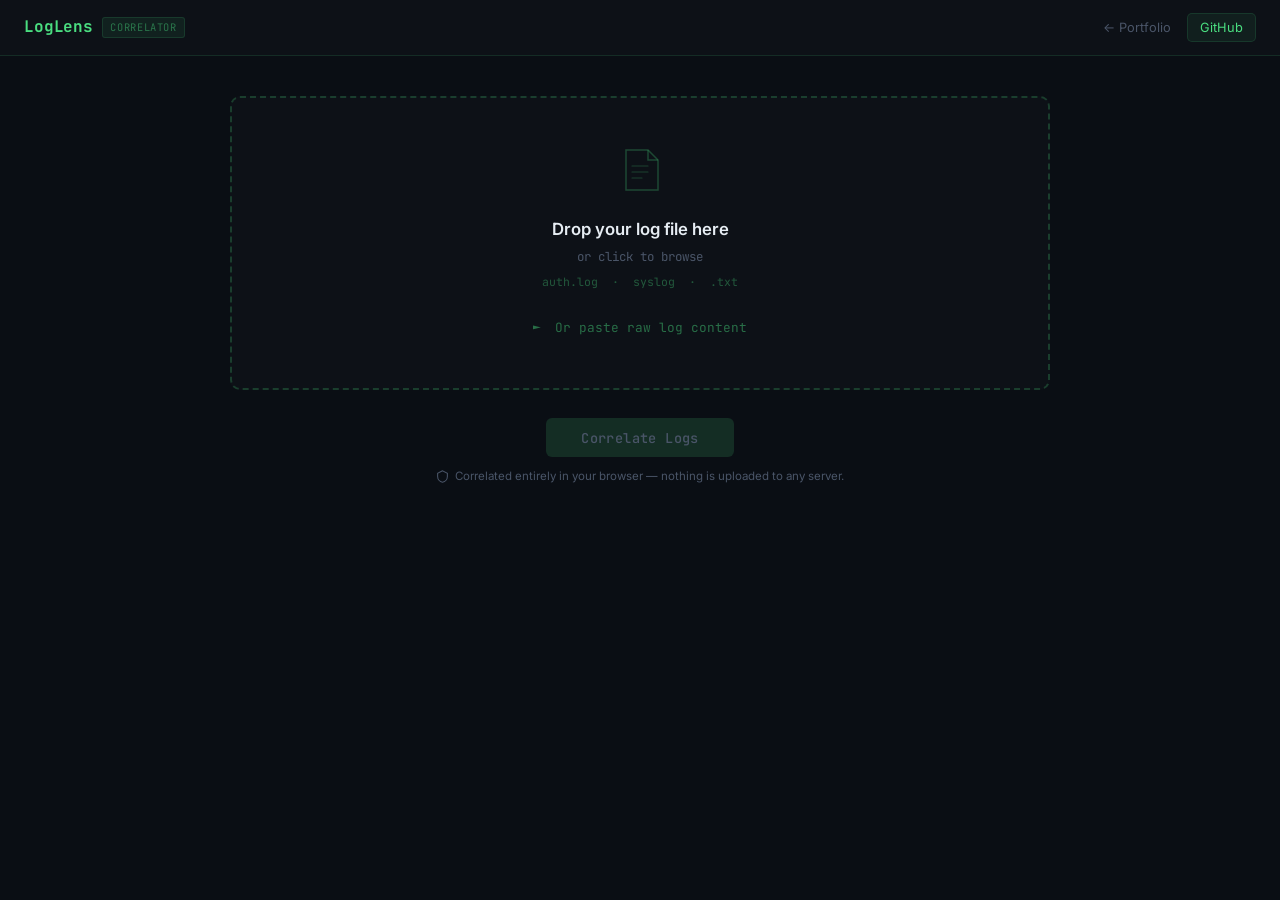
==== loglens-demo.html @ f63df216 "Add LogLens demo page and update projects.json Interactive SIEM log correlator demo — paste auth.log" ====
<!DOCTYPE html>
<html lang="en">
<head>
  <meta charset="UTF-8" />
  <meta name="viewport" content="width=device-width, initial-scale=1.0" />
  <title>LogLens — SIEM Log Correlator</title>
  <meta name="description" content="Interactive SIEM log correlator. Paste auth.log or syslog output to detect brute force, privilege escalation, and lateral movement." />
  <meta name="author" content="Anfas Pulari" />
  <meta property="og:title" content="LogLens — SIEM Log Correlator" />
  <meta property="og:description" content="Client-side log correlation — detect brute force, privilege escalation, lateral movement from auth.log exports." />
  <meta property="og:type" content="website" />
  <meta http-equiv="X-Content-Type-Options" content="nosniff" />
  <link rel="preconnect" href="https://fonts.googleapis.com" />
  <link rel="preconnect" href="https://fonts.gstatic.com" crossorigin />
  <link href="https://fonts.googleapis.com/css2?family=JetBrains+Mono:wght@400;500;700&family=Inter:wght@400;500;600;700&display=swap" rel="stylesheet" />
  <style>
    *, *::before, *::after { box-sizing: border-box; margin: 0; padding: 0; }

    :root {
      --bg:       #0a0e14;
      --surface:  #0d1117;
      --surface2: #161b22;
      --border:   rgba(74,222,128,0.13);
      --border2:  rgba(74,222,128,0.22);
      --green:    #4ade80;
      --green-dim:rgba(74,222,128,0.45);
      --red:      #f87171;
      --orange:   #fb923c;
      --yellow:   #facc15;
      --cyan:     #00d4ff;
      --dim:      #4a5568;
      --text:     #c9d1d9;
      --text2:    #8b949e;
      --mono:     'JetBrains Mono', monospace;
      --sans:     'Inter', sans-serif;
    }

    html { scroll-behavior: smooth; }

    body {
      background: var(--bg);
      color: var(--text);
      font-family: var(--mono);
      font-size: 14px;
      min-height: 100vh;
      line-height: 1.5;
    }

    .hdr {
      border-bottom: 1px solid var(--border);
      padding: 0.8rem 1.5rem;
      display: flex;
      align-items: center;
      justify-content: space-between;
      background: var(--surface);
      position: sticky;
      top: 0;
      z-index: 20;
      gap: 1rem;
    }
    .hdr-brand { display: flex; align-items: center; gap: 0.6rem; }
    .hdr-logo  { font-size: 1rem; font-weight: 700; color: var(--green); letter-spacing: -0.01em; }
    .hdr-badge {
      font-size: 0.65rem; background: rgba(74,222,128,0.08);
      color: var(--green-dim); border: 1px solid var(--border);
      border-radius: 3px; padding: 2px 7px; letter-spacing: 0.06em;
    }
    .hdr-links { display: flex; align-items: center; gap: 1rem; }
    .hdr-links a {
      font-family: var(--sans); font-size: 0.8rem;
      color: var(--dim); text-decoration: none; transition: color 0.2s;
    }
    .hdr-links a:hover { color: var(--green); }
    .btn-gh {
      background: rgba(74,222,128,0.07); color: var(--green) !important;
      border: 1px solid var(--border); border-radius: 5px;
      padding: 4px 12px !important; transition: background 0.2s, border-color 0.2s !important;
    }
    .btn-gh:hover { background: rgba(74,222,128,0.14) !important; border-color: var(--green-dim) !important; }

    .page { max-width: 860px; margin: 0 auto; padding: 2.5rem 1.25rem 5rem; }

    .upload-card {
      border: 2px dashed var(--border2);
      border-radius: 10px;
      background: var(--surface);
      padding: 3rem 2rem;
      text-align: center;
      cursor: pointer;
      transition: border-color 0.25s, background 0.25s;
      position: relative;
    }
    .upload-card:hover, .upload-card.drag-over {
      border-color: var(--green);
      background: rgba(74,222,128,0.04);
    }
    .upload-card.drag-over { background: rgba(74,222,128,0.07); }
    .upload-icon { margin-bottom: 1.1rem; opacity: 0.6; }
    .upload-heading {
      font-family: var(--sans); font-size: 1.05rem; font-weight: 600;
      color: #e6edf3; margin-bottom: 0.35rem;
    }
    .upload-sub   { font-size: 0.78rem; color: var(--dim); margin-bottom: 0.4rem; }
    .upload-types { font-size: 0.72rem; color: rgba(74,222,128,0.35); }
    #file-input   { display: none; }

    .paste-toggle {
      display: inline-flex; align-items: center; gap: 0.4rem;
      margin-top: 1.5rem; font-size: 0.8rem; color: var(--green-dim);
      cursor: pointer; background: none; border: none;
      font-family: var(--mono); padding: 4px 0; transition: color 0.2s;
    }
    .paste-toggle:hover { color: var(--green); }
    .paste-toggle .arrow { transition: transform 0.2s; display: inline-block; }
    .paste-toggle.open .arrow { transform: rotate(90deg); }

    .paste-section { display: none; margin-top: 1.2rem; text-align: left; }
    .paste-section.visible { display: block; }

    .paste-label {
      font-size: 0.72rem; color: var(--dim); letter-spacing: 0.05em;
      text-transform: uppercase; margin-bottom: 0.4rem; display: block;
    }

    textarea#paste-input {
      width: 100%; min-height: 180px;
      background: var(--bg); color: var(--text);
      border: 1px solid var(--border2); border-radius: 6px;
      font-family: var(--mono); font-size: 0.78rem; line-height: 1.65;
      padding: 0.8rem 1rem; resize: vertical; outline: none;
      transition: border-color 0.2s;
    }
    textarea#paste-input:focus { border-color: var(--green); }
    textarea#paste-input::placeholder { color: var(--dim); opacity: 0.6; }

    .upload-actions {
      margin-top: 1.8rem; display: flex; flex-direction: column;
      align-items: center; gap: 0.7rem;
    }
    .btn-analyze {
      font-family: var(--mono); font-size: 0.85rem; font-weight: 500;
      background: var(--green); color: #0a0e14;
      border: none; border-radius: 6px; padding: 0.65rem 2.2rem;
      cursor: pointer; transition: background 0.2s, opacity 0.2s;
      letter-spacing: 0.03em;
    }
    .btn-analyze:disabled { background: rgba(74,222,128,0.15); color: var(--dim); cursor: not-allowed; }
    .btn-analyze:not(:disabled):hover { background: #6ee7a0; }

    .privacy-note {
      font-family: var(--sans); font-size: 0.72rem; color: var(--dim);
      display: flex; align-items: center; gap: 0.35rem;
    }
    .privacy-note svg { flex-shrink: 0; }

    #state-analyzing { display: none; }
    #state-report    { display: none; }

    .terminal-wrap { border: 1px solid var(--border); border-radius: 8px; overflow: hidden; background: var(--surface); }
    .terminal-titlebar {
      background: var(--surface2); border-bottom: 1px solid var(--border);
      padding: 0.55rem 1rem; display: flex; align-items: center; gap: 0.45rem;
    }
    .dot { width: 11px; height: 11px; border-radius: 50%; flex-shrink: 0; }
    .dot-r { background: #f87171; }
    .dot-y { background: #facc15; }
    .dot-g { background: #4ade80; }
    .terminal-title { font-size: 0.7rem; color: var(--dim); margin-left: 0.45rem; letter-spacing: 0.03em; }
    .terminal-body {
      padding: 1rem 1.1rem 1.2rem;
      min-height: 300px; max-height: 680px;
      overflow-y: auto; overflow-x: hidden;
    }
    .t-line  { display: block; line-height: 1.7; white-space: pre-wrap; word-break: break-all; font-size: 0.79rem; }
    .t-blank { display: block; height: 4px; }
    .t-prompt { color: var(--green); }
    .t-step::before { content: '[+] '; color: var(--green); }
    .t-hr     { color: var(--green-dim); }
    .t-head   { color: var(--green); font-weight: 700; }
    .t-label  { color: var(--green); }
    .t-key    { color: var(--text); }
    .t-val    { color: #a5d6ff; }
    .t-red    { color: var(--red);    font-weight: 700; }
    .t-orange { color: var(--orange); font-weight: 700; }
    .t-yellow { color: var(--yellow); }
    .t-green  { color: var(--green);  font-weight: 700; }
    .t-ioc    { color: #e6edf3; }
    .t-reason::before { content: '    ! '; color: var(--yellow); }
    .t-reason { color: var(--yellow); }
    .t-error  { color: var(--red); }
    .cursor {
      display: inline-block; width: 8px; height: 13px;
      background: var(--green); vertical-align: text-bottom;
      animation: blink 0.9s step-end infinite;
    }
    @keyframes blink { 50% { opacity: 0; } }

    .btn-another {
      display: block; margin: 1.5rem auto 0;
      font-family: var(--mono); font-size: 0.82rem;
      background: rgba(74,222,128,0.07); color: var(--green);
      border: 1px solid var(--border2); border-radius: 6px;
      padding: 0.55rem 1.6rem; cursor: pointer;
      transition: background 0.2s; letter-spacing: 0.04em;
    }
    .btn-another:hover { background: rgba(74,222,128,0.14); }

    ::-webkit-scrollbar { width: 5px; height: 5px; }
    ::-webkit-scrollbar-track { background: transparent; }
    ::-webkit-scrollbar-thumb { background: rgba(74,222,128,0.18); border-radius: 3px; }
  </style>
</head>
<body>

  <header class="hdr">
    <div class="hdr-brand">
      <span class="hdr-logo">LogLens</span>
      <span class="hdr-badge">CORRELATOR</span>
    </div>
    <nav class="hdr-links">
      <a href="https://anfaspulari.github.io">&#8592; Portfolio</a>
      <a href="https://github.com/anfaspulari" target="_blank" rel="noopener" class="btn-gh">GitHub</a>
    </nav>
  </header>

  <main class="page">

    <div id="state-upload">
      <div class="upload-card" id="drop-zone" role="button" tabindex="0" aria-label="Upload log file">
        <input type="file" id="file-input" accept=".log,.txt" />

        <div class="upload-icon">
          <svg width="48" height="48" viewBox="0 0 48 48" fill="none" xmlns="http://www.w3.org/2000/svg">
            <path d="M10 4h22l10 10v30H10V4z" stroke="rgba(74,222,128,0.45)" stroke-width="1.5" fill="none"/>
            <path d="M32 4v10h10" stroke="rgba(74,222,128,0.45)" stroke-width="1.5" fill="none"/>
            <line x1="16" y1="20" x2="32" y2="20" stroke="rgba(74,222,128,0.4)" stroke-width="1.2" stroke-linecap="round"/>
            <line x1="16" y1="26" x2="32" y2="26" stroke="rgba(74,222,128,0.4)" stroke-width="1.2" stroke-linecap="round"/>
            <line x1="16" y1="32" x2="26" y2="32" stroke="rgba(74,222,128,0.4)" stroke-width="1.2" stroke-linecap="round"/>
          </svg>
        </div>

        <p class="upload-heading">Drop your log file here</p>
        <p class="upload-sub">or click to browse</p>
        <p class="upload-types">auth.log &nbsp;&#183;&nbsp; syslog &nbsp;&#183;&nbsp; .txt</p>

        <div style="position:relative;z-index:2;">
          <button class="paste-toggle" id="paste-toggle" type="button" onclick="event.stopPropagation()">
            <span class="arrow">&#9658;</span>&nbsp;Or paste raw log content
          </button>
          <div class="paste-section" id="paste-section" onclick="event.stopPropagation()">
            <label class="paste-label" for="paste-input">// paste auth.log or syslog lines</label>
            <textarea id="paste-input" spellcheck="false"
              placeholder="Apr 28 09:12:03 server01 sshd[1001]: Failed password for root from 185.220.101.47 port 44412 ssh2&#10;Apr 28 09:12:07 server01 sshd[1001]: Failed password for admin from 185.220.101.47 port 44413 ssh2&#10;Apr 28 09:12:11 server01 sshd[1001]: Failed password for user1 from 185.220.101.47 port 44414 ssh2&#10;Apr 28 09:13:02 server01 sshd[1002]: Accepted password for user1 from 10.0.0.15 port 52341 ssh2&#10;Apr 28 09:45:22 server01 sudo: user1 : TTY=pts/0 ; PWD=/home/user1 ; USER=root ; COMMAND=/bin/bash&#10;Apr 28 10:02:14 webserver02 sshd[2041]: Failed password for root from 203.0.113.42 port 39871 ssh2&#10;Apr 28 10:02:18 webserver02 sshd[2042]: Accepted password for root from 203.0.113.42 port 39872 ssh2&#10;Apr 28 10:15:30 server01 sshd[1103]: Accepted password for user1 from 10.0.0.5 port 54201 ssh2&#10;Apr 28 10:15:45 webserver02 sshd[2055]: Accepted password for deploy from 10.0.0.5 port 54289 ssh2&#10;Apr 28 10:15:52 dbserver03 sshd[3012]: Accepted password for postgres from 10.0.0.5 port 54301 ssh2"></textarea>
          </div>
        </div>
      </div>

      <div class="upload-actions">
        <button class="btn-analyze" id="btn-analyze" disabled>Correlate Logs</button>
        <p class="privacy-note">
          <svg width="13" height="13" viewBox="0 0 16 16" fill="none">
            <path d="M8 1L2 4v4c0 3.3 2.5 6.4 6 7 3.5-.6 6-3.7 6-7V4L8 1z" stroke="#4a5568" stroke-width="1.3" fill="none"/>
          </svg>
          Correlated entirely in your browser &mdash; nothing is uploaded to any server.
        </p>
      </div>
    </div>

    <div id="state-analyzing">
      <div class="terminal-wrap">
        <div class="terminal-titlebar">
          <div class="dot dot-r"></div><div class="dot dot-y"></div><div class="dot dot-g"></div>
          <span class="terminal-title" id="analyzing-title">loglens &#8212; correlating...</span>
        </div>
        <div class="terminal-body" id="terminal-analyzing"></div>
      </div>
    </div>

    <div id="state-report">
      <div class="terminal-wrap">
        <div class="terminal-titlebar">
          <div class="dot dot-r"></div><div class="dot dot-y"></div><div class="dot dot-g"></div>
          <span class="terminal-title" id="report-title">loglens &#8212; report</span>
        </div>
        <div class="terminal-body" id="terminal-report"></div>
      </div>
      <button class="btn-another" id="btn-another">&#x21BA; Correlate Another</button>
    </div>

  </main>

  <script>
  'use strict';

  /* ================================================================
     UTILITIES
  ================================================================ */
  function escHtml(s) {
    return String(s == null ? '' : s)
      .replace(/&/g,'&amp;').replace(/</g,'&lt;').replace(/>/g,'&gt;').replace(/"/g,'&quot;');
  }

  function defangIp(ip) { return String(ip).replace(/\./g,'[.]'); }

  function isPrivateIp(ip) {
    var p = ip.split('.').map(Number);
    if (p[0] === 10) return true;
    if (p[0] === 172 && p[1] >= 16 && p[1] <= 31) return true;
    if (p[0] === 192 && p[1] === 168) return true;
    if (p[0] === 127) return true;
    return false;
  }

  /* ================================================================
     LOG PARSER
  ================================================================ */
  var MONTHS = {Jan:0,Feb:1,Mar:2,Apr:3,May:4,Jun:5,Jul:6,Aug:7,Sep:8,Oct:9,Nov:10,Dec:11};

  function parseTimestamp(ts) {
    var m = ts.match(/(\w{3})\s+(\d+)\s+(\d+):(\d+):(\d+)/);
    if (!m) return 0;
    return (MONTHS[m[1]]||0)*2678400 + parseInt(m[2])*86400
           + parseInt(m[3])*3600 + parseInt(m[4])*60 + parseInt(m[5]);
  }

  function parseSyslogLine(line) {
    var m = line.match(/^(\w{3}\s+\d{1,2}\s+\d{2}:\d{2}:\d{2})\s+(\S+)\s+(\S+?)(?:\[\d+\])?\s*:\s*(.+)$/);
    if (!m) return null;
    return {
      timestamp: m[1].replace(/\s+/g,' '),
      host:      m[2],
      process:   m[3].toLowerCase(),
      message:   m[4],
      tsVal:     parseTimestamp(m[1]),
      raw:       line
    };
  }

  function parseLog(text) {
    var lines   = text.split(/\r?\n/);
    var entries = [];
    for (var i = 0; i < lines.length; i++) {
      var line = lines[i].trim();
      if (!line) continue;
      var e = parseSyslogLine(line);
      if (e) entries.push(e);
    }
    return { entries: entries, totalLines: lines.filter(function(l){ return l.trim(); }).length };
  }

  /* ================================================================
     DETECTION ENGINE
  ================================================================ */
  var SSH_FAIL_RE   = /Failed (?:password|publickey) for (?:invalid user )?(\S+) from (\d+\.\d+\.\d+\.\d+)/i;
  var SSH_ACCPT_RE  = /Accepted (?:password|publickey) for (\S+) from (\d+\.\d+\.\d+\.\d+)/i;
  var SUDO_MSG_RE   = /^(\S+)\s+:.*USER=(\S+)\s*;.*COMMAND=(.+)/;
  var SU_OPEN_RE    = /session opened for user (\S+) by (\w+)/i;

  function correlate(parsed) {
    var entries     = parsed.entries;
    var failsByIp   = {};
    var succsByIp   = {};
    var hostsByIp   = {};
    var anomalies   = [];
    var accounts    = {};
    var hosts       = {};

    function initAcct(u) {
      if (!accounts[u]) accounts[u] = { failed: 0, success: 0, privesc: false };
    }

    for (var i = 0; i < entries.length; i++) {
      var e = entries[i];
      hosts[e.host] = true;

      var fm = e.message.match(SSH_FAIL_RE);
      if (fm) {
        var ip = fm[2], user = fm[1];
        if (!failsByIp[ip]) failsByIp[ip] = [];
        failsByIp[ip].push({ user: user, host: e.host, ts: e.timestamp, tsVal: e.tsVal });
        initAcct(user); accounts[user].failed++;
        continue;
      }

      var sm = e.message.match(SSH_ACCPT_RE);
      if (sm) {
        var ip = sm[2], user = sm[1];
        if (!succsByIp[ip]) succsByIp[ip] = [];
        succsByIp[ip].push({ user: user, host: e.host, ts: e.timestamp, tsVal: e.tsVal });
        if (!hostsByIp[ip]) hostsByIp[ip] = {};
        if (!hostsByIp[ip][e.host]) hostsByIp[ip][e.host] = e.tsVal;
        initAcct(user); accounts[user].success++;
        continue;
      }

      if (e.process === 'sudo') {
        var sudoM = e.message.match(SUDO_MSG_RE);
        if (sudoM && sudoM[2].toLowerCase() === 'root') {
          initAcct(sudoM[1]); accounts[sudoM[1]].privesc = true;
          anomalies.push({ severity:'HIGH', type:'PRIV_ESC',
            detail: sudoM[1] + ' escalated to root via sudo on ' + e.host + ' (' + e.timestamp + ')',
            score: 20, ip: null });
        }
        continue;
      }

      if (e.process === 'su') {
        var suM = e.message.match(SU_OPEN_RE);
        if (suM && suM[1].toLowerCase() === 'root') {
          initAcct(suM[2]); accounts[suM[2]].privesc = true;
          anomalies.push({ severity:'HIGH', type:'PRIV_ESC',
            detail: suM[2] + ' opened root session via su on ' + e.host + ' (' + e.timestamp + ')',
            score: 20, ip: null });
        }
        continue;
      }
    }

    // Brute force: >= 3 failed logins from same IP
    for (var ip in failsByIp) {
      var fails = failsByIp[ip];
      if (fails.length >= 3) {
        var userSeen = {}, users = [];
        for (var j = 0; j < fails.length; j++) {
          if (!userSeen[fails[j].user]) { userSeen[fails[j].user]=true; users.push(fails[j].user); }
        }
        anomalies.push({ severity:'CRITICAL', type:'BRUTE_FORCE',
          detail: ip + ' — ' + fails.length + ' failed SSH attempts targeting: ' + users.join(', '),
          score: 20, ip: ip });

        // Success after brute from same IP
        if (succsByIp[ip]) {
          var minFail = fails[0].tsVal;
          for (var j = 1; j < fails.length; j++) if (fails[j].tsVal < minFail) minFail = fails[j].tsVal;
          var succAfter = succsByIp[ip].filter(function(s){ return s.tsVal > minFail; });
          if (succAfter.length) {
            anomalies.push({ severity:'CRITICAL', type:'SUCCESS_AFTER_BRUTE',
              detail: ip + ' — login succeeded after brute force (' + succAfter[0].user + ' on ' + succAfter[0].host + ')',
              score: 30, ip: ip });
          }
        }
      }
    }

    // 1-2 fails then success (not caught by brute)
    for (var ip in succsByIp) {
      var fails = failsByIp[ip] || [];
      if (fails.length > 0 && fails.length < 3) {
        var minFail = fails[0].tsVal;
        for (var j = 1; j < fails.length; j++) if (fails[j].tsVal < minFail) minFail = fails[j].tsVal;
        var succAfter = succsByIp[ip].filter(function(s){ return s.tsVal > minFail; });
        if (succAfter.length) {
          anomalies.push({ severity:'HIGH', type:'FAIL_THEN_SUCCESS',
            detail: ip + ' — login succeeded after ' + fails.length + ' failed attempt(s) (' + succAfter[0].user + ' on ' + succAfter[0].host + ')',
            score: 15, ip: ip });
        }
      }
    }

    // Root login from external IP
    var rootIpSeen = {};
    for (var ip in succsByIp) {
      var succs = succsByIp[ip];
      for (var j = 0; j < succs.length; j++) {
        if (succs[j].user === 'root' && !isPrivateIp(ip) && !rootIpSeen[ip]) {
          rootIpSeen[ip] = true;
          anomalies.push({ severity:'CRITICAL', type:'ROOT_LOGIN_EXTERNAL',
            detail: 'Root login from external IP ' + ip + ' on ' + succs[j].host + ' (' + succs[j].ts + ')',
            score: 25, ip: ip });
        }
      }
    }

    // Lateral movement: same IP -> 3+ hosts within 5 minutes
    for (var ip in hostsByIp) {
      var hostMap  = hostsByIp[ip];
      var hostList = Object.keys(hostMap);
      if (hostList.length >= 3) {
        var times = hostList.map(function(h){ return hostMap[h]; });
        var minT = times[0], maxT = times[0];
        for (var j = 1; j < times.length; j++) {
          if (times[j] < minT) minT = times[j];
          if (times[j] > maxT) maxT = times[j];
        }
        if ((maxT - minT) <= 300) {
          anomalies.push({ severity:'HIGH', type:'LATERAL_MOVEMENT',
            detail: ip + ' — accessed ' + hostList.length + ' hosts in ' + (maxT-minT) + 's: ' + hostList.join(', '),
            score: 30, ip: ip });
        }
      }
    }

    return {
      anomalies:   anomalies,
      accounts:    accounts,
      hosts:       Object.keys(hosts),
      failsByIp:   failsByIp,
      succsByIp:   succsByIp
    };
  }

  /* ================================================================
     SCORING
  ================================================================ */
  function calculateScore(anomalies) {
    var total = 0;
    for (var i = 0; i < anomalies.length; i++) total += anomalies[i].score;
    total = Math.min(total, 100);
    var verdict, color;
    if      (total >= 71) { verdict = 'HIGH RISK — Active Attack Indicators'; color = 'red';    }
    else if (total >= 41) { verdict = 'SUSPICIOUS — Investigate Further';     color = 'yellow'; }
    else if (total >= 11) { verdict = 'LOW RISK — Minor Anomalies';           color = 'yellow'; }
    else                  { verdict = 'CLEAN — No Anomalies Detected';         color = 'green';  }
    return { total: total, verdict: verdict, color: color };
  }

  /* ================================================================
     TERMINAL RENDERER
  ================================================================ */
  function mkLine(cls, html) {
    var p = document.createElement('p');
    p.className = 't-line' + (cls ? ' ' + cls : '');
    p.innerHTML = html;
    return p;
  }
  function mkBlank() { var p = document.createElement('p'); p.className = 't-blank'; return p; }

  function appendTo(el, node) { el.appendChild(node); el.scrollTop = el.scrollHeight; }

  function addLines(el, nodes, ms, done) {
    var i = 0;
    function next() {
      if (i >= nodes.length) { if (done) done(); return; }
      appendTo(el, nodes[i++]);
      setTimeout(next, ms);
    }
    next();
  }

  /* ================================================================
     REPORT BUILDER
  ================================================================ */
  var HR1 = '  ══════════════════════════════════════════════════════';
  var HR2 = '  ──────────────────────────────────────────────────────';

  function sevHtml(sev) {
    if (sev === 'CRITICAL') return '<span class="t-red">[CRITICAL]</span> ';
    if (sev === 'HIGH')     return '<span class="t-orange">[HIGH]    </span> ';
    if (sev === 'MEDIUM')   return '<span class="t-yellow">[MEDIUM]  </span> ';
    return '<span class="t-val">[INFO]    </span> ';
  }

  function kv(key, val) {
    return mkLine('', '<span class="t-key">' + escHtml(key) + '</span><span class="t-val">' + escHtml(val) + '</span>');
  }

  function buildReport(filename, parsed, result, scoreObj) {
    var E         = escHtml;
    var entries   = parsed.entries;
    var anomalies = result.anomalies;
    var accounts  = result.accounts;
    var hosts     = result.hosts;
    var failsByIp = result.failsByIp;
    var succsByIp = result.succsByIp;
    var nodes = [];
    var B = mkBlank;

    var totalFailed = 0, totalSuccess = 0, totalPrivesc = 0;
    for (var ip in failsByIp) totalFailed  += failsByIp[ip].length;
    for (var ip in succsByIp) totalSuccess += succsByIp[ip].length;
    for (var u  in accounts)  if (accounts[u].privesc) totalPrivesc++;

    var firstTs = entries.length ? entries[0].timestamp : 'N/A';
    var lastTs  = entries.length ? entries[entries.length-1].timestamp : 'N/A';

    // Header
    nodes.push(B());
    nodes.push(mkLine('t-hr',   E(HR1)));
    nodes.push(mkLine('t-head', '  LOGLENS CORRELATION REPORT'));
    nodes.push(mkLine('t-hr',   E(HR1)));
    nodes.push(B());

    // Log summary
    nodes.push(mkLine('t-label', '  LOG SUMMARY'));
    nodes.push(mkLine('t-label', '  ───────────'));
    nodes.push(kv('  Source    ', ' ' + filename));
    nodes.push(kv('  Entries   ', ' ' + entries.length + ' parsed'));
    nodes.push(kv('  Timespan  ', ' ' + firstTs + ' → ' + lastTs));
    nodes.push(kv('  Hosts     ', ' ' + (hosts.length ? hosts.join(', ') : 'none')));
    nodes.push(B());

    // Auth events
    nodes.push(mkLine('t-label', '  AUTHENTICATION EVENTS'));
    nodes.push(mkLine('t-label', '  ──────────────────────'));
    nodes.push(mkLine('', '<span class="t-key">  Successful logins  </span><span class="t-green"> ' + E(String(totalSuccess)) + '</span>'));
    nodes.push(mkLine('', '<span class="t-key">  Failed attempts    </span><span class="' + (totalFailed > 0 ? 't-red' : 't-green') + '"> ' + E(String(totalFailed)) + '</span>'));
    nodes.push(mkLine('', '<span class="t-key">  Privilege changes  </span><span class="' + (totalPrivesc > 0 ? 't-orange' : 't-green') + '"> ' + E(String(totalPrivesc)) + '</span>'));
    nodes.push(B());

    // Anomalies
    nodes.push(mkLine('t-label', '  ANOMALIES DETECTED (' + anomalies.length + ')'));
    nodes.push(mkLine('t-label', '  ──────────────────────────────'));
    if (!anomalies.length) {
      nodes.push(mkLine('t-green', '    None detected'));
    } else {
      for (var i = 0; i < anomalies.length; i++) {
        var a = anomalies[i];
        nodes.push(mkLine('', '  ' + sevHtml(a.severity) + E(a.detail)));
      }
    }
    nodes.push(B());

    // Suspicious IPs
    var suspIps = [], ipSeen2 = {};
    for (var i = 0; i < anomalies.length; i++) {
      if (anomalies[i].ip && !ipSeen2[anomalies[i].ip]) {
        ipSeen2[anomalies[i].ip] = true; suspIps.push(anomalies[i].ip);
      }
    }
    if (suspIps.length) {
      nodes.push(mkLine('t-label', '  SUSPICIOUS IPs'));
      nodes.push(mkLine('t-label', '  ──────────────'));
      for (var i = 0; i < suspIps.length; i++) {
        var ip     = suspIps[i];
        var fCount = (failsByIp[ip] || []).length;
        var sCount = (succsByIp[ip] || []).length;
        var note   = [];
        if (fCount) note.push(fCount + ' failed');
        if (sCount) note.push(sCount + ' accepted');
        if (!isPrivateIp(ip)) note.push('external');
        nodes.push(mkLine('t-ioc', '    ' + E(defangIp(ip)) + (note.length ? '   (' + note.join(', ') + ')' : '')));
      }
      nodes.push(B());
    }

    // Targeted accounts
    var acctList = Object.keys(accounts).filter(function(u) {
      return accounts[u].failed + accounts[u].success > 0;
    });
    if (acctList.length) {
      nodes.push(mkLine('t-label', '  TARGETED ACCOUNTS'));
      nodes.push(mkLine('t-label', '  ─────────────────'));
      for (var i = 0; i < acctList.length; i++) {
        var u = acctList[i], a = accounts[u], parts = [];
        if (a.failed)  parts.push(a.failed  + ' failed');
        if (a.success) parts.push(a.success + ' accepted');
        if (a.privesc) parts.push('PRIV_ESC');
        var cls = (a.privesc || (a.failed > 0 && a.success > 0)) ? 't-yellow' : '';
        nodes.push(mkLine(cls, '    ' + E(u) + '   (' + parts.join(', ') + ')'));
      }
      nodes.push(B());
    }

    // Score
    var sCls   = scoreObj.color === 'red' ? 't-red' : scoreObj.color === 'yellow' ? 't-yellow' : 't-green';
    var filled = Math.round(scoreObj.total / 5);
    var bar    = '█'.repeat(filled) + '░'.repeat(20 - filled);
    nodes.push(mkLine('t-hr', E(HR2)));
    nodes.push(mkLine('', '<span class="t-key">  Score   : </span><span class="' + sCls + '">' + E(String(scoreObj.total)) + '/100</span>  <span class="' + sCls + '">[' + E(bar) + ']</span>'));
    nodes.push(mkLine('', '<span class="t-key">  Verdict : </span><span class="' + sCls + '">' + E(scoreObj.verdict) + '</span>'));
    nodes.push(mkLine('t-hr', E(HR2)));
    nodes.push(B());

    // Detection reasons
    if (anomalies.length) {
      nodes.push(mkLine('t-label', '  DETECTION REASONS'));
      nodes.push(mkLine('t-label', '  ─────────────────'));
      for (var i = 0; i < anomalies.length; i++) {
        var a = anomalies[i];
        nodes.push(mkLine('t-reason', E('[' + a.type + '] ' + a.detail + '  (+' + a.score + ')')));
      }
      nodes.push(B());
    }

    return nodes;
  }

  /* ================================================================
     ORCHESTRATOR
  ================================================================ */
  var currentFilename = '';
  var currentText     = '';

  var stateUpload    = document.getElementById('state-upload');
  var stateAnalyzing = document.getElementById('state-analyzing');
  var stateReport    = document.getElementById('state-report');
  var termAnalyzing  = document.getElementById('terminal-analyzing');
  var termReport     = document.getElementById('terminal-report');
  var analyzingTitle = document.getElementById('analyzing-title');
  var reportTitle    = document.getElementById('report-title');
  var btnAnalyze     = document.getElementById('btn-analyze');
  var btnAnother     = document.getElementById('btn-another');
  var fileInput      = document.getElementById('file-input');
  var dropZone       = document.getElementById('drop-zone');
  var pasteToggle    = document.getElementById('paste-toggle');
  var pasteSection   = document.getElementById('paste-section');
  var pasteInput     = document.getElementById('paste-input');

  function showState(name) {
    stateUpload.style.display    = name === 'upload'    ? 'block' : 'none';
    stateAnalyzing.style.display = name === 'analyzing' ? 'block' : 'none';
    stateReport.style.display    = name === 'report'    ? 'block' : 'none';
  }
  showState('upload');

  dropZone.addEventListener('click', function(e) {
    if (e.target === pasteToggle || pasteSection.contains(e.target)) return;
    fileInput.click();
  });
  dropZone.addEventListener('keydown', function(e) {
    if (e.key === 'Enter' || e.key === ' ') { e.preventDefault(); fileInput.click(); }
  });
  dropZone.addEventListener('dragover',  function(e) { e.preventDefault(); dropZone.classList.add('drag-over'); });
  dropZone.addEventListener('dragleave', function()  { dropZone.classList.remove('drag-over'); });
  dropZone.addEventListener('drop', function(e) {
    e.preventDefault(); dropZone.classList.remove('drag-over');
    if (e.dataTransfer.files.length) handleFile(e.dataTransfer.files[0]);
  });
  fileInput.addEventListener('change', function() { if (fileInput.files.length) handleFile(fileInput.files[0]); });
  pasteInput.addEventListener('input', updateBtn);
  pasteInput.addEventListener('paste', function() { setTimeout(updateBtn, 10); });
  pasteToggle.addEventListener('click', function(e) {
    e.stopPropagation();
    var open = pasteSection.classList.toggle('visible');
    pasteToggle.classList.toggle('open', open);
    updateBtn();
  });

  function updateBtn() {
    btnAnalyze.disabled = !(pasteInput.value.trim() || currentFilename);
  }

  function handleFile(file) {
    currentFilename = file.name;
    var reader = new FileReader();
    reader.onload  = function(e) { currentText = e.target.result; updateBtn(); };
    reader.onerror = function()  { currentFilename = ''; currentText = ''; updateBtn(); };
    reader.readAsText(file, 'utf-8');
  }

  btnAnalyze.addEventListener('click', function() {
    var rawText, filename;
    if (pasteSection.classList.contains('visible') && pasteInput.value.trim()) {
      rawText = pasteInput.value; filename = '(pasted input)';
    } else {
      rawText = currentText; filename = currentFilename;
    }
    if (!rawText) return;
    runAnalysis(rawText, filename);
  });

  btnAnother.addEventListener('click', function() {
    currentFilename = ''; currentText = '';
    fileInput.value = ''; pasteInput.value = '';
    pasteSection.classList.remove('visible'); pasteToggle.classList.remove('open');
    btnAnalyze.disabled = true;
    termAnalyzing.innerHTML = ''; termReport.innerHTML = '';
    showState('upload');
  });

  function runAnalysis(rawText, filename) {
    termAnalyzing.innerHTML = ''; termReport.innerHTML = '';
    analyzingTitle.textContent = 'loglens — ' + filename;
    showState('analyzing');

    appendTo(termAnalyzing, mkLine('', '<span class="t-prompt">anfas@sec:~$</span> loglens ' + escHtml(filename)));
    appendTo(termAnalyzing, mkBlank());

    var steps = [
      'Parsing log entries...',
      'Building authentication timeline...',
      'Detecting brute force patterns...',
      'Checking privilege escalations...',
      'Identifying lateral movement...',
      'Scoring risk indicators...'
    ];
    var si = 0;
    function nextStep() {
      if (si >= steps.length) { doAnalysis(); return; }
      appendTo(termAnalyzing, mkLine('t-step', steps[si++]));
      setTimeout(nextStep, 300);
    }
    setTimeout(nextStep, 200);

    function doAnalysis() {
      setTimeout(function() {
        try {
          var parsed = parseLog(rawText);
          if (!parsed.entries.length) throw new Error('No valid syslog entries found. Ensure the log uses standard format: Month Day HH:MM:SS host process[pid]: message');
          var result   = correlate(parsed);
          var scoreObj = calculateScore(result.anomalies);

          var reportNodes = buildReport(filename, parsed, result, scoreObj);
          reportNodes.push(mkLine('', '<span class="t-prompt">anfas@sec:~$</span> <span class="cursor"></span>'));

          var clone = termAnalyzing.cloneNode(true);
          while (clone.firstChild) termReport.appendChild(clone.firstChild);

          reportTitle.textContent = 'loglens — ' + filename + ' [' + scoreObj.verdict + ']';
          showState('report');
          addLines(termReport, reportNodes, 15);
        } catch(err) {
          var msg = err && err.message ? err.message : String(err);
          appendTo(termAnalyzing, mkLine('t-error', escHtml('[!] Error: ' + msg)));
          appendTo(termAnalyzing, mkLine('', '<span class="t-prompt">anfas@sec:~$</span> <span class="cursor"></span>'));
          showState('analyzing');
        }
      }, 400);
    }
  }

  </script>
</body>
</html>
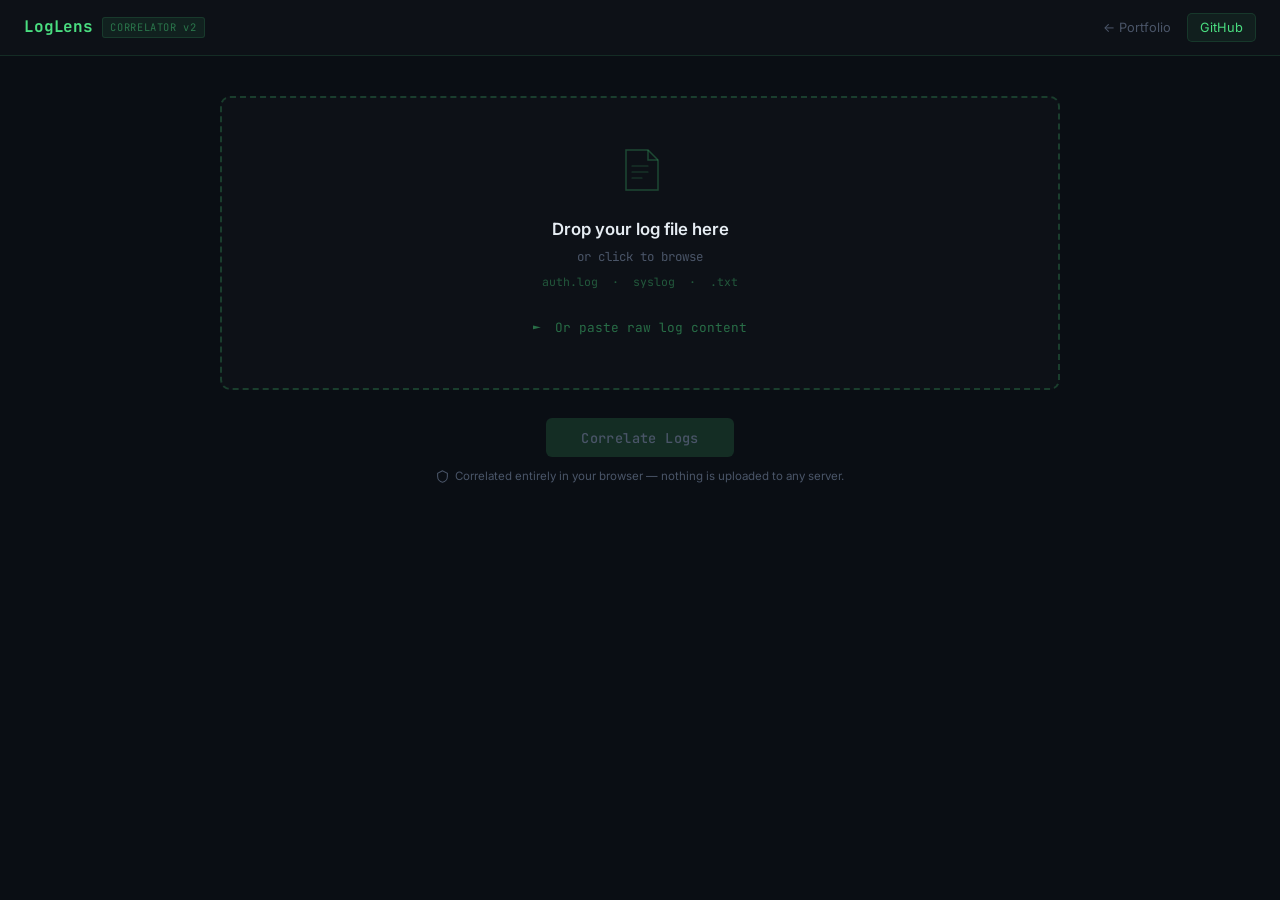
==== commit 59ce9ad0: "Add LogLens v2 demo — SIEM-style detection engine Rule-based correlation engine with 10 signal rules" ====
--- a/loglens-demo.html
+++ b/loglens-demo.html
@@ -4,10 +4,10 @@
   <meta charset="UTF-8" />
   <meta name="viewport" content="width=device-width, initial-scale=1.0" />
   <title>LogLens — SIEM Log Correlator</title>
-  <meta name="description" content="Interactive SIEM log correlator. Paste auth.log or syslog output to detect brute force, privilege escalation, and lateral movement." />
+  <meta name="description" content="Interactive SIEM log correlator. Paste syslog/auth.log output to detect brute force, phishing, BEC, lateral movement, and more." />
   <meta name="author" content="Anfas Pulari" />
   <meta property="og:title" content="LogLens — SIEM Log Correlator" />
-  <meta property="og:description" content="Client-side log correlation — detect brute force, privilege escalation, lateral movement from auth.log exports." />
+  <meta property="og:description" content="Client-side log correlation — detect brute force, phishing campaigns, BEC, privilege escalation, and lateral movement." />
   <meta property="og:type" content="website" />
   <meta http-equiv="X-Content-Type-Options" content="nosniff" />
   <link rel="preconnect" href="https://fonts.googleapis.com" />
@@ -30,76 +30,45 @@
       --cyan:     #00d4ff;
       --dim:      #4a5568;
       --text:     #c9d1d9;
-      --text2:    #8b949e;
       --mono:     'JetBrains Mono', monospace;
       --sans:     'Inter', sans-serif;
     }
 
     html { scroll-behavior: smooth; }
-
-    body {
-      background: var(--bg);
-      color: var(--text);
-      font-family: var(--mono);
-      font-size: 14px;
-      min-height: 100vh;
-      line-height: 1.5;
-    }
+    body { background: var(--bg); color: var(--text); font-family: var(--mono); font-size: 14px; min-height: 100vh; line-height: 1.5; }
 
     .hdr {
-      border-bottom: 1px solid var(--border);
-      padding: 0.8rem 1.5rem;
-      display: flex;
-      align-items: center;
-      justify-content: space-between;
-      background: var(--surface);
-      position: sticky;
-      top: 0;
-      z-index: 20;
-      gap: 1rem;
+      border-bottom: 1px solid var(--border); padding: 0.8rem 1.5rem;
+      display: flex; align-items: center; justify-content: space-between;
+      background: var(--surface); position: sticky; top: 0; z-index: 20; gap: 1rem;
     }
     .hdr-brand { display: flex; align-items: center; gap: 0.6rem; }
     .hdr-logo  { font-size: 1rem; font-weight: 700; color: var(--green); letter-spacing: -0.01em; }
     .hdr-badge {
-      font-size: 0.65rem; background: rgba(74,222,128,0.08);
-      color: var(--green-dim); border: 1px solid var(--border);
-      border-radius: 3px; padding: 2px 7px; letter-spacing: 0.06em;
+      font-size: 0.65rem; background: rgba(74,222,128,0.08); color: var(--green-dim);
+      border: 1px solid var(--border); border-radius: 3px; padding: 2px 7px; letter-spacing: 0.06em;
     }
     .hdr-links { display: flex; align-items: center; gap: 1rem; }
-    .hdr-links a {
-      font-family: var(--sans); font-size: 0.8rem;
-      color: var(--dim); text-decoration: none; transition: color 0.2s;
-    }
+    .hdr-links a { font-family: var(--sans); font-size: 0.8rem; color: var(--dim); text-decoration: none; transition: color 0.2s; }
     .hdr-links a:hover { color: var(--green); }
     .btn-gh {
       background: rgba(74,222,128,0.07); color: var(--green) !important;
-      border: 1px solid var(--border); border-radius: 5px;
-      padding: 4px 12px !important; transition: background 0.2s, border-color 0.2s !important;
+      border: 1px solid var(--border); border-radius: 5px; padding: 4px 12px !important;
+      transition: background 0.2s, border-color 0.2s !important;
     }
     .btn-gh:hover { background: rgba(74,222,128,0.14) !important; border-color: var(--green-dim) !important; }
 
-    .page { max-width: 860px; margin: 0 auto; padding: 2.5rem 1.25rem 5rem; }
+    .page { max-width: 880px; margin: 0 auto; padding: 2.5rem 1.25rem 5rem; }
 
     .upload-card {
-      border: 2px dashed var(--border2);
-      border-radius: 10px;
-      background: var(--surface);
-      padding: 3rem 2rem;
-      text-align: center;
-      cursor: pointer;
-      transition: border-color 0.25s, background 0.25s;
-      position: relative;
-    }
-    .upload-card:hover, .upload-card.drag-over {
-      border-color: var(--green);
-      background: rgba(74,222,128,0.04);
-    }
+      border: 2px dashed var(--border2); border-radius: 10px; background: var(--surface);
+      padding: 3rem 2rem; text-align: center; cursor: pointer;
+      transition: border-color 0.25s, background 0.25s; position: relative;
+    }
+    .upload-card:hover, .upload-card.drag-over { border-color: var(--green); background: rgba(74,222,128,0.04); }
     .upload-card.drag-over { background: rgba(74,222,128,0.07); }
-    .upload-icon { margin-bottom: 1.1rem; opacity: 0.6; }
-    .upload-heading {
-      font-family: var(--sans); font-size: 1.05rem; font-weight: 600;
-      color: #e6edf3; margin-bottom: 0.35rem;
-    }
+    .upload-icon  { margin-bottom: 1.1rem; opacity: 0.6; }
+    .upload-heading { font-family: var(--sans); font-size: 1.05rem; font-weight: 600; color: #e6edf3; margin-bottom: 0.35rem; }
     .upload-sub   { font-size: 0.78rem; color: var(--dim); margin-bottom: 0.4rem; }
     .upload-types { font-size: 0.72rem; color: rgba(74,222,128,0.35); }
     #file-input   { display: none; }
@@ -107,8 +76,8 @@
     .paste-toggle {
       display: inline-flex; align-items: center; gap: 0.4rem;
       margin-top: 1.5rem; font-size: 0.8rem; color: var(--green-dim);
-      cursor: pointer; background: none; border: none;
-      font-family: var(--mono); padding: 4px 0; transition: color 0.2s;
+      cursor: pointer; background: none; border: none; font-family: var(--mono);
+      padding: 4px 0; transition: color 0.2s;
     }
     .paste-toggle:hover { color: var(--green); }
     .paste-toggle .arrow { transition: transform 0.2s; display: inline-block; }
@@ -116,41 +85,26 @@
 
     .paste-section { display: none; margin-top: 1.2rem; text-align: left; }
     .paste-section.visible { display: block; }
-
-    .paste-label {
-      font-size: 0.72rem; color: var(--dim); letter-spacing: 0.05em;
-      text-transform: uppercase; margin-bottom: 0.4rem; display: block;
-    }
+    .paste-label { font-size: 0.72rem; color: var(--dim); letter-spacing: 0.05em; text-transform: uppercase; margin-bottom: 0.4rem; display: block; }
 
     textarea#paste-input {
-      width: 100%; min-height: 180px;
-      background: var(--bg); color: var(--text);
-      border: 1px solid var(--border2); border-radius: 6px;
-      font-family: var(--mono); font-size: 0.78rem; line-height: 1.65;
-      padding: 0.8rem 1rem; resize: vertical; outline: none;
+      width: 100%; min-height: 200px; background: var(--bg); color: var(--text);
+      border: 1px solid var(--border2); border-radius: 6px; font-family: var(--mono);
+      font-size: 0.78rem; line-height: 1.65; padding: 0.8rem 1rem; resize: vertical; outline: none;
       transition: border-color 0.2s;
     }
     textarea#paste-input:focus { border-color: var(--green); }
     textarea#paste-input::placeholder { color: var(--dim); opacity: 0.6; }
 
-    .upload-actions {
-      margin-top: 1.8rem; display: flex; flex-direction: column;
-      align-items: center; gap: 0.7rem;
-    }
+    .upload-actions { margin-top: 1.8rem; display: flex; flex-direction: column; align-items: center; gap: 0.7rem; }
     .btn-analyze {
       font-family: var(--mono); font-size: 0.85rem; font-weight: 500;
-      background: var(--green); color: #0a0e14;
-      border: none; border-radius: 6px; padding: 0.65rem 2.2rem;
-      cursor: pointer; transition: background 0.2s, opacity 0.2s;
-      letter-spacing: 0.03em;
+      background: var(--green); color: #0a0e14; border: none; border-radius: 6px;
+      padding: 0.65rem 2.2rem; cursor: pointer; transition: background 0.2s; letter-spacing: 0.03em;
     }
     .btn-analyze:disabled { background: rgba(74,222,128,0.15); color: var(--dim); cursor: not-allowed; }
     .btn-analyze:not(:disabled):hover { background: #6ee7a0; }
-
-    .privacy-note {
-      font-family: var(--sans); font-size: 0.72rem; color: var(--dim);
-      display: flex; align-items: center; gap: 0.35rem;
-    }
+    .privacy-note { font-family: var(--sans); font-size: 0.72rem; color: var(--dim); display: flex; align-items: center; gap: 0.35rem; }
     .privacy-note svg { flex-shrink: 0; }
 
     #state-analyzing { display: none; }
@@ -162,46 +116,38 @@
       padding: 0.55rem 1rem; display: flex; align-items: center; gap: 0.45rem;
     }
     .dot { width: 11px; height: 11px; border-radius: 50%; flex-shrink: 0; }
-    .dot-r { background: #f87171; }
-    .dot-y { background: #facc15; }
-    .dot-g { background: #4ade80; }
+    .dot-r { background: #f87171; } .dot-y { background: #facc15; } .dot-g { background: #4ade80; }
     .terminal-title { font-size: 0.7rem; color: var(--dim); margin-left: 0.45rem; letter-spacing: 0.03em; }
-    .terminal-body {
-      padding: 1rem 1.1rem 1.2rem;
-      min-height: 300px; max-height: 680px;
-      overflow-y: auto; overflow-x: hidden;
-    }
-    .t-line  { display: block; line-height: 1.7; white-space: pre-wrap; word-break: break-all; font-size: 0.79rem; }
+    .terminal-body { padding: 1rem 1.1rem 1.2rem; min-height: 300px; max-height: 720px; overflow-y: auto; overflow-x: hidden; }
+
+    .t-line  { display: block; line-height: 1.75; white-space: pre-wrap; word-break: break-all; font-size: 0.79rem; }
     .t-blank { display: block; height: 4px; }
     .t-prompt { color: var(--green); }
     .t-step::before { content: '[+] '; color: var(--green); }
-    .t-hr     { color: var(--green-dim); }
-    .t-head   { color: var(--green); font-weight: 700; }
-    .t-label  { color: var(--green); }
-    .t-key    { color: var(--text); }
-    .t-val    { color: #a5d6ff; }
-    .t-red    { color: var(--red);    font-weight: 700; }
-    .t-orange { color: var(--orange); font-weight: 700; }
-    .t-yellow { color: var(--yellow); }
-    .t-green  { color: var(--green);  font-weight: 700; }
-    .t-ioc    { color: #e6edf3; }
+    .t-hr    { color: var(--green-dim); }
+    .t-head  { color: var(--green); font-weight: 700; }
+    .t-label { color: var(--green); }
+    .t-key   { color: var(--text); }
+    .t-val   { color: #a5d6ff; }
+    .t-red   { color: var(--red);    font-weight: 700; }
+    .t-orange{ color: var(--orange); font-weight: 700; }
+    .t-yellow{ color: var(--yellow); }
+    .t-green { color: var(--green);  font-weight: 700; }
+    .t-cyan  { color: var(--cyan); }
+    .t-ioc   { color: #e6edf3; }
     .t-reason::before { content: '    ! '; color: var(--yellow); }
-    .t-reason { color: var(--yellow); }
-    .t-error  { color: var(--red); }
-    .cursor {
-      display: inline-block; width: 8px; height: 13px;
-      background: var(--green); vertical-align: text-bottom;
-      animation: blink 0.9s step-end infinite;
+    .t-reason{ color: var(--yellow); }
+    .t-error { color: var(--red); }
+    .cursor  {
+      display: inline-block; width: 8px; height: 13px; background: var(--green);
+      vertical-align: text-bottom; animation: blink 0.9s step-end infinite;
     }
     @keyframes blink { 50% { opacity: 0; } }
 
     .btn-another {
-      display: block; margin: 1.5rem auto 0;
-      font-family: var(--mono); font-size: 0.82rem;
-      background: rgba(74,222,128,0.07); color: var(--green);
-      border: 1px solid var(--border2); border-radius: 6px;
-      padding: 0.55rem 1.6rem; cursor: pointer;
-      transition: background 0.2s; letter-spacing: 0.04em;
+      display: block; margin: 1.5rem auto 0; font-family: var(--mono); font-size: 0.82rem;
+      background: rgba(74,222,128,0.07); color: var(--green); border: 1px solid var(--border2);
+      border-radius: 6px; padding: 0.55rem 1.6rem; cursor: pointer; transition: background 0.2s;
     }
     .btn-another:hover { background: rgba(74,222,128,0.14); }
 
@@ -215,7 +161,7 @@
   <header class="hdr">
     <div class="hdr-brand">
       <span class="hdr-logo">LogLens</span>
-      <span class="hdr-badge">CORRELATOR</span>
+      <span class="hdr-badge">CORRELATOR v2</span>
     </div>
     <nav class="hdr-links">
       <a href="https://anfaspulari.github.io">&#8592; Portfolio</a>
@@ -248,9 +194,9 @@
             <span class="arrow">&#9658;</span>&nbsp;Or paste raw log content
           </button>
           <div class="paste-section" id="paste-section" onclick="event.stopPropagation()">
-            <label class="paste-label" for="paste-input">// paste auth.log or syslog lines</label>
+            <label class="paste-label" for="paste-input">// paste auth.log, syslog, or custom SOC log lines</label>
             <textarea id="paste-input" spellcheck="false"
-              placeholder="Apr 28 09:12:03 server01 sshd[1001]: Failed password for root from 185.220.101.47 port 44412 ssh2&#10;Apr 28 09:12:07 server01 sshd[1001]: Failed password for admin from 185.220.101.47 port 44413 ssh2&#10;Apr 28 09:12:11 server01 sshd[1001]: Failed password for user1 from 185.220.101.47 port 44414 ssh2&#10;Apr 28 09:13:02 server01 sshd[1002]: Accepted password for user1 from 10.0.0.15 port 52341 ssh2&#10;Apr 28 09:45:22 server01 sudo: user1 : TTY=pts/0 ; PWD=/home/user1 ; USER=root ; COMMAND=/bin/bash&#10;Apr 28 10:02:14 webserver02 sshd[2041]: Failed password for root from 203.0.113.42 port 39871 ssh2&#10;Apr 28 10:02:18 webserver02 sshd[2042]: Accepted password for root from 203.0.113.42 port 39872 ssh2&#10;Apr 28 10:15:30 server01 sshd[1103]: Accepted password for user1 from 10.0.0.5 port 54201 ssh2&#10;Apr 28 10:15:45 webserver02 sshd[2055]: Accepted password for deploy from 10.0.0.5 port 54289 ssh2&#10;Apr 28 10:15:52 dbserver03 sshd[3012]: Accepted password for postgres from 10.0.0.5 port 54301 ssh2"></textarea>
+              placeholder="Jan 13 09:28:11 mailserver sshd[1024]: Accepted password for panos.d from 185.243.115.23 port 443&#10;Jan 13 09:28:45 mailserver auth[1025]: Warning: unusual login location for panos.d expected=UK detected=Greece&#10;Jan 13 09:29:02 mailserver gmailapi[2048]: Email sent via API user=panos.d@corp.com&#10;Jan 13 09:29:05 mailserver gmailapi[2049]: Bulk email detected user=panos.d@corp.com recipients=48&#10;Jan 13 09:29:11 mailserver urlscan[3051]: Lookalike domain ptarmiganland.com resembles ptarmigan.com distance=2&#10;Jan 13 09:29:14 mailserver phishdetector[4001]: Credential harvesting page detected url=http://ptarmiganland.com/login&#10;Jan 13 09:29:22 mailserver threatintel[5002]: High abuse score for IP 102.129.145.17 score=78&#10;Jan 13 09:29:30 mailserver impersonation[6001]: Domain mismatch sender=grosvernor.com actual=grosvenor.com distance=1&#10;Jan 13 09:29:35 mailserver bec[7001]: BEC pattern detected keyword=&quot;invoice attached&quot; urgency=high&#10;Jan 13 09:29:40 mailserver correlation[8001]: Multiple phishing indicators detected campaign_likely=true"></textarea>
           </div>
         </div>
       </div>
@@ -299,16 +245,16 @@
     return String(s == null ? '' : s)
       .replace(/&/g,'&amp;').replace(/</g,'&lt;').replace(/>/g,'&gt;').replace(/"/g,'&quot;');
   }
-
   function defangIp(ip) { return String(ip).replace(/\./g,'[.]'); }
-
+  function defangUrl(u) { return String(u).replace(/https?/i,'hxxp').replace(/\./g,'[.]'); }
   function isPrivateIp(ip) {
     var p = ip.split('.').map(Number);
-    if (p[0] === 10) return true;
-    if (p[0] === 172 && p[1] >= 16 && p[1] <= 31) return true;
-    if (p[0] === 192 && p[1] === 168) return true;
-    if (p[0] === 127) return true;
-    return false;
+    return p[0]===10 || (p[0]===172 && p[1]>=16 && p[1]<=31) || (p[0]===192 && p[1]===168) || p[0]===127;
+  }
+  function padScore(n) {
+    var s = '+' + n;
+    while (s.length < 4) s = ' ' + s;
+    return s;
   }
 
   /* ================================================================
@@ -337,11 +283,10 @@
   }
 
   function parseLog(text) {
-    var lines   = text.split(/\r?\n/);
-    var entries = [];
+    var lines = text.split(/\r?\n/), entries = [];
     for (var i = 0; i < lines.length; i++) {
       var line = lines[i].trim();
-      if (!line) continue;
+      if (!line || line.charAt(0) === '#') continue;
       var e = parseSyslogLine(line);
       if (e) entries.push(e);
     }
@@ -349,169 +294,401 @@
   }
 
   /* ================================================================
-     DETECTION ENGINE
+     SIGNAL RULES — fires at most once per rule across all entries
+     Each rule: { id, severity, score, test(entries)->entry|null, label(entry)->string }
   ================================================================ */
-  var SSH_FAIL_RE   = /Failed (?:password|publickey) for (?:invalid user )?(\S+) from (\d+\.\d+\.\d+\.\d+)/i;
-  var SSH_ACCPT_RE  = /Accepted (?:password|publickey) for (\S+) from (\d+\.\d+\.\d+\.\d+)/i;
-  var SUDO_MSG_RE   = /^(\S+)\s+:.*USER=(\S+)\s*;.*COMMAND=(.+)/;
-  var SU_OPEN_RE    = /session opened for user (\S+) by (\w+)/i;
-
-  function correlate(parsed) {
-    var entries     = parsed.entries;
-    var failsByIp   = {};
-    var succsByIp   = {};
-    var hostsByIp   = {};
-    var anomalies   = [];
-    var accounts    = {};
-    var hosts       = {};
-
-    function initAcct(u) {
-      if (!accounts[u]) accounts[u] = { failed: 0, success: 0, privesc: false };
-    }
+  var SIGNAL_RULES = [
+
+    // ── Authentication signals ─────────────────────────────
+    {
+      id: 'SSH_UNUSUAL_PORT',
+      severity: 'HIGH',
+      score: 10,
+      test: function(es) {
+        for (var i=0;i<es.length;i++) {
+          var m = es[i].message.match(/Accepted \S+ for \S+ from \S+ port (\d+)/i);
+          if (m && +m[1]!==22 && +m[1]!==2222) return es[i];
+        }
+        return null;
+      },
+      label: function(e) {
+        var m = e.message.match(/Accepted \S+ for (\S+) from (\S+) port (\d+)/i);
+        return m ? 'SSH login on unusual port '+m[3]+' (user: '+m[1]+', src: '+m[2]+')' : 'SSH login on unusual port';
+      }
+    },
+
+    {
+      id: 'GEO_ANOMALY',
+      severity: 'HIGH',
+      score: 15,
+      test: function(es) {
+        for (var i=0;i<es.length;i++) {
+          if (/unusual login location/i.test(es[i].message) ||
+              /expected=\S+\s+detected=/i.test(es[i].message)) return es[i];
+        }
+        return null;
+      },
+      label: function(e) {
+        var m = e.message.match(/expected=(\S+)\s+detected=(\S+)/i);
+        return m ? 'Geo anomaly: login from '+m[2]+' (expected '+m[1]+')' : 'Unusual login location detected';
+      }
+    },
+
+    // ── Email campaign signals ─────────────────────────────
+    {
+      id: 'GMAIL_API',
+      severity: 'HIGH',
+      score: 20,
+      test: function(es) {
+        for (var i=0;i<es.length;i++) {
+          if (/email sent via (gmail )?api/i.test(es[i].message) ||
+              (es[i].process==='gmailapi' && /email sent/i.test(es[i].message))) return es[i];
+        }
+        return null;
+      },
+      label: function(e) {
+        var m = e.message.match(/user=([^\s]+)/i);
+        return 'Email sent via Gmail API'+(m ? ' (user: '+m[1]+')' : '');
+      }
+    },
+
+    {
+      id: 'BULK_EMAIL',
+      severity: 'HIGH',
+      score: 15,
+      test: function(es) {
+        for (var i=0;i<es.length;i++) {
+          if (/bulk email/i.test(es[i].message)) return es[i];
+          var m = es[i].message.match(/recipients=(\d+)/i);
+          if (m && +m[1] > 10) return es[i];
+        }
+        return null;
+      },
+      label: function(e) {
+        var m = e.message.match(/recipients=(\d+)/i);
+        return 'Bulk email campaign behavior'+(m ? ' ('+m[1]+' recipients)' : '');
+      }
+    },
+
+    // ── Phishing / domain signals ──────────────────────────
+    {
+      id: 'LOOKALIKE_DOMAIN',
+      severity: 'HIGH',
+      score: 25,
+      test: function(es) {
+        for (var i=0;i<es.length;i++) {
+          if (/lookalike domain/i.test(es[i].message) ||
+              /resembles\b.*\bdistance=/i.test(es[i].message)) return es[i];
+        }
+        return null;
+      },
+      label: function(e) {
+        var m = e.message.match(/(?:domain\s+)?(\S+)\s+resembles\s+(\S+)/i);
+        return m ? 'Lookalike domain: '+m[1]+' (resembles '+m[2]+')' : 'Lookalike domain detected';
+      }
+    },
+
+    {
+      id: 'CREDENTIAL_HARVEST',
+      severity: 'CRITICAL',
+      score: 30,
+      test: function(es) {
+        for (var i=0;i<es.length;i++) {
+          if (/credential.{0,20}harvest/i.test(es[i].message) ||
+              /phish.{0,30}page detected/i.test(es[i].message) ||
+              /harvesting page/i.test(es[i].message)) return es[i];
+        }
+        return null;
+      },
+      label: function(e) {
+        var m = e.message.match(/url=(\S+)/i);
+        return 'Credential harvesting page detected'+(m ? ': '+defangUrl(m[1]) : '');
+      }
+    },
+
+    // ── Threat intelligence signals ────────────────────────
+    {
+      id: 'ABUSE_IP',
+      severity: 'HIGH',
+      score: 20,
+      test: function(es) {
+        for (var i=0;i<es.length;i++) {
+          if (/high abuse score/i.test(es[i].message) ||
+              /abuse score\b/i.test(es[i].message)) return es[i];
+        }
+        return null;
+      },
+      label: function(e) {
+        var ipM = e.message.match(/for IP (\d+\.\d+\.\d+\.\d+)/i) || e.message.match(/(\d+\.\d+\.\d+\.\d+)/);
+        var scM = e.message.match(/score=(\d+)/i);
+        return 'Malicious IP reputation'+(ipM ? ': '+defangIp(ipM[1]) : '')+(scM ? ' (abuse score: '+scM[1]+')' : '');
+      }
+    },
+
+    // ── Impersonation / BEC signals ────────────────────────
+    {
+      id: 'DOMAIN_IMPERSONATION',
+      severity: 'CRITICAL',
+      score: 30,
+      test: function(es) {
+        for (var i=0;i<es.length;i++) {
+          if (/domain mismatch/i.test(es[i].message) ||
+              es[i].process==='impersonation' ||
+              /sender=\S+\s+actual=/i.test(es[i].message)) return es[i];
+        }
+        return null;
+      },
+      label: function(e) {
+        var m = e.message.match(/sender=(\S+)\s+actual=(\S+)/i);
+        return m ? 'Domain impersonation: '+m[1]+' (actual: '+m[2]+')' : 'Domain impersonation detected';
+      }
+    },
+
+    {
+      id: 'BEC_PATTERN',
+      severity: 'CRITICAL',
+      score: 25,
+      test: function(es) {
+        for (var i=0;i<es.length;i++) {
+          if (es[i].process==='bec' ||
+              /bec pattern/i.test(es[i].message) ||
+              /business email compromise/i.test(es[i].message)) return es[i];
+        }
+        return null;
+      },
+      label: function(e) {
+        var kw  = e.message.match(/keyword="([^"]+)"/i) || e.message.match(/keyword=(\S+)/i);
+        var urg = e.message.match(/urgency=(\w+)/i);
+        return 'BEC pattern detected'+(kw ? ' (keyword: "'+kw[1]+'")'  : '')+(urg ? ', urgency: '+urg[1] : '');
+      }
+    },
+
+    {
+      id: 'CAMPAIGN_DETECTED',
+      severity: 'CRITICAL',
+      score: 20,
+      test: function(es) {
+        for (var i=0;i<es.length;i++) {
+          if (/campaign_likely=true/i.test(es[i].message) ||
+              /multiple phishing indicators/i.test(es[i].message) ||
+              /coordinated.{0,20}attack/i.test(es[i].message)) return es[i];
+        }
+        return null;
+      },
+      label: function() { return 'Coordinated phishing campaign confirmed'; }
+    },
+
+    // ── Security response (informational, score 0) ─────────
+    {
+      id: 'QUARANTINE',
+      severity: 'INFO',
+      score: 0,
+      test: function(es) {
+        for (var i=0;i<es.length;i++) {
+          if (/quarantine[d]?/i.test(es[i].message)) return es[i];
+        }
+        return null;
+      },
+      label: function(e) {
+        var m = e.message.match(/severity=(\w+)/i);
+        return 'Security system quarantined email'+(m ? ' (severity: '+m[1]+')' : '');
+      }
+    }
+  ];
+
+  /* ================================================================
+     CORRELATION RULES — fired when required signal IDs all present
+  ================================================================ */
+  var CORRELATION_RULES = [
+    {
+      id: 'PHISHING_INFRA',
+      requires: ['GMAIL_API', 'BULK_EMAIL'],
+      label: 'Gmail API + bulk email → active phishing campaign infrastructure'
+    },
+    {
+      id: 'ACTIVE_PHISH_PAGE',
+      requires: ['LOOKALIKE_DOMAIN', 'CREDENTIAL_HARVEST'],
+      label: 'Lookalike domain + credential harvesting → active phishing page confirmed'
+    },
+    {
+      id: 'BEC_ATTACK',
+      requires: ['DOMAIN_IMPERSONATION', 'BEC_PATTERN'],
+      label: 'Domain impersonation + BEC pattern → business email compromise attack'
+    },
+    {
+      id: 'ACCOUNT_TAKEOVER',
+      requires: ['GEO_ANOMALY', 'GMAIL_API'],
+      label: 'Geo anomaly + API email abuse → likely account takeover in progress'
+    },
+    {
+      id: 'FULL_CAMPAIGN',
+      requires: ['CREDENTIAL_HARVEST', 'ABUSE_IP', 'DOMAIN_IMPERSONATION'],
+      label: 'Credential page + malicious IP + impersonation → coordinated multi-vector attack'
+    }
+  ];
+
+  /* ================================================================
+     SSH-SPECIFIC DETECTION (stateful: needs cross-entry analysis)
+     Returns findings[] in same format as signal rule hits
+  ================================================================ */
+  var SSH_FAIL_RE  = /Failed (?:password|publickey) for (?:invalid user )?(\S+) from (\d+\.\d+\.\d+\.\d+)/i;
+  var SSH_ACCPT_RE = /Accepted (?:password|publickey) for (\S+) from (\d+\.\d+\.\d+\.\d+)/i;
+  var SUDO_MSG_RE  = /^(\S+)\s+:.*USER=(\S+)\s*;.*COMMAND=(.+)/;
+  var SU_OPEN_RE   = /session opened for user (\S+) by (\w+)/i;
+
+  function detectSsh(entries) {
+    var findings  = [];
+    var failsByIp = {}, succsByIp = {}, hostsByIp = {}, privSeen = {};
 
     for (var i = 0; i < entries.length; i++) {
       var e = entries[i];
-      hosts[e.host] = true;
 
       var fm = e.message.match(SSH_FAIL_RE);
       if (fm) {
-        var ip = fm[2], user = fm[1];
+        var ip=fm[2], u=fm[1];
         if (!failsByIp[ip]) failsByIp[ip] = [];
-        failsByIp[ip].push({ user: user, host: e.host, ts: e.timestamp, tsVal: e.tsVal });
-        initAcct(user); accounts[user].failed++;
+        failsByIp[ip].push({user:u, host:e.host, ts:e.timestamp, tsVal:e.tsVal});
         continue;
       }
 
       var sm = e.message.match(SSH_ACCPT_RE);
       if (sm) {
-        var ip = sm[2], user = sm[1];
+        var ip=sm[2], u=sm[1];
         if (!succsByIp[ip]) succsByIp[ip] = [];
-        succsByIp[ip].push({ user: user, host: e.host, ts: e.timestamp, tsVal: e.tsVal });
+        succsByIp[ip].push({user:u, host:e.host, ts:e.timestamp, tsVal:e.tsVal});
         if (!hostsByIp[ip]) hostsByIp[ip] = {};
         if (!hostsByIp[ip][e.host]) hostsByIp[ip][e.host] = e.tsVal;
-        initAcct(user); accounts[user].success++;
         continue;
       }
 
       if (e.process === 'sudo') {
-        var sudoM = e.message.match(SUDO_MSG_RE);
-        if (sudoM && sudoM[2].toLowerCase() === 'root') {
-          initAcct(sudoM[1]); accounts[sudoM[1]].privesc = true;
-          anomalies.push({ severity:'HIGH', type:'PRIV_ESC',
-            detail: sudoM[1] + ' escalated to root via sudo on ' + e.host + ' (' + e.timestamp + ')',
-            score: 20, ip: null });
-        }
-        continue;
+        var sM = e.message.match(SUDO_MSG_RE);
+        if (sM && sM[2].toLowerCase()==='root' && !privSeen['sudo'+sM[1]+e.host]) {
+          privSeen['sudo'+sM[1]+e.host] = true;
+          findings.push({id:'PRIV_ESC', severity:'HIGH', score:20,
+            label: sM[1]+' escalated to root via sudo on '+e.host+' ('+e.timestamp+')'});
+        }
       }
 
       if (e.process === 'su') {
-        var suM = e.message.match(SU_OPEN_RE);
-        if (suM && suM[1].toLowerCase() === 'root') {
-          initAcct(suM[2]); accounts[suM[2]].privesc = true;
-          anomalies.push({ severity:'HIGH', type:'PRIV_ESC',
-            detail: suM[2] + ' opened root session via su on ' + e.host + ' (' + e.timestamp + ')',
-            score: 20, ip: null });
-        }
-        continue;
-      }
-    }
-
-    // Brute force: >= 3 failed logins from same IP
+        var sM = e.message.match(SU_OPEN_RE);
+        if (sM && sM[1].toLowerCase()==='root' && !privSeen['su'+sM[2]+e.host]) {
+          privSeen['su'+sM[2]+e.host] = true;
+          findings.push({id:'PRIV_ESC_SU', severity:'HIGH', score:20,
+            label: sM[2]+' opened root shell via su on '+e.host+' ('+e.timestamp+')'});
+        }
+      }
+    }
+
+    // Brute force
     for (var ip in failsByIp) {
       var fails = failsByIp[ip];
       if (fails.length >= 3) {
-        var userSeen = {}, users = [];
-        for (var j = 0; j < fails.length; j++) {
-          if (!userSeen[fails[j].user]) { userSeen[fails[j].user]=true; users.push(fails[j].user); }
-        }
-        anomalies.push({ severity:'CRITICAL', type:'BRUTE_FORCE',
-          detail: ip + ' — ' + fails.length + ' failed SSH attempts targeting: ' + users.join(', '),
-          score: 20, ip: ip });
-
-        // Success after brute from same IP
+        var us={}, uList=[];
+        for (var j=0;j<fails.length;j++) if (!us[fails[j].user]) { us[fails[j].user]=true; uList.push(fails[j].user); }
+        findings.push({id:'BRUTE_FORCE', severity:'CRITICAL', score:20,
+          label: ip+' — '+fails.length+' failed SSH attempts targeting: '+uList.join(', ')});
+
         if (succsByIp[ip]) {
-          var minFail = fails[0].tsVal;
-          for (var j = 1; j < fails.length; j++) if (fails[j].tsVal < minFail) minFail = fails[j].tsVal;
-          var succAfter = succsByIp[ip].filter(function(s){ return s.tsVal > minFail; });
-          if (succAfter.length) {
-            anomalies.push({ severity:'CRITICAL', type:'SUCCESS_AFTER_BRUTE',
-              detail: ip + ' — login succeeded after brute force (' + succAfter[0].user + ' on ' + succAfter[0].host + ')',
-              score: 30, ip: ip });
-          }
-        }
-      }
-    }
-
-    // 1-2 fails then success (not caught by brute)
+          var minF = fails[0].tsVal;
+          for (var j=1;j<fails.length;j++) if (fails[j].tsVal<minF) minF=fails[j].tsVal;
+          var sA = succsByIp[ip].filter(function(s){return s.tsVal>minF;});
+          if (sA.length) findings.push({id:'SUCCESS_AFTER_BRUTE', severity:'CRITICAL', score:30,
+            label: ip+' — login accepted after brute force ('+sA[0].user+' on '+sA[0].host+')'});
+        }
+      }
+    }
+
+    // 1-2 fails then success
     for (var ip in succsByIp) {
-      var fails = failsByIp[ip] || [];
-      if (fails.length > 0 && fails.length < 3) {
-        var minFail = fails[0].tsVal;
-        for (var j = 1; j < fails.length; j++) if (fails[j].tsVal < minFail) minFail = fails[j].tsVal;
-        var succAfter = succsByIp[ip].filter(function(s){ return s.tsVal > minFail; });
-        if (succAfter.length) {
-          anomalies.push({ severity:'HIGH', type:'FAIL_THEN_SUCCESS',
-            detail: ip + ' — login succeeded after ' + fails.length + ' failed attempt(s) (' + succAfter[0].user + ' on ' + succAfter[0].host + ')',
-            score: 15, ip: ip });
-        }
+      var fails = failsByIp[ip]||[];
+      if (fails.length>0 && fails.length<3) {
+        var minF = fails[0].tsVal;
+        for (var j=1;j<fails.length;j++) if (fails[j].tsVal<minF) minF=fails[j].tsVal;
+        var sA = succsByIp[ip].filter(function(s){return s.tsVal>minF;});
+        if (sA.length) findings.push({id:'FAIL_THEN_SUCCESS', severity:'HIGH', score:15,
+          label: ip+' — login accepted after '+fails.length+' failed attempt(s) ('+sA[0].user+' on '+sA[0].host+')'});
       }
     }
 
     // Root login from external IP
-    var rootIpSeen = {};
+    var rootSeen = {};
     for (var ip in succsByIp) {
-      var succs = succsByIp[ip];
-      for (var j = 0; j < succs.length; j++) {
-        if (succs[j].user === 'root' && !isPrivateIp(ip) && !rootIpSeen[ip]) {
-          rootIpSeen[ip] = true;
-          anomalies.push({ severity:'CRITICAL', type:'ROOT_LOGIN_EXTERNAL',
-            detail: 'Root login from external IP ' + ip + ' on ' + succs[j].host + ' (' + succs[j].ts + ')',
-            score: 25, ip: ip });
-        }
-      }
-    }
-
-    // Lateral movement: same IP -> 3+ hosts within 5 minutes
+      var ss = succsByIp[ip];
+      for (var j=0;j<ss.length;j++) {
+        if (ss[j].user==='root' && !isPrivateIp(ip) && !rootSeen[ip]) {
+          rootSeen[ip]=true;
+          findings.push({id:'ROOT_LOGIN_EXTERNAL', severity:'CRITICAL', score:25,
+            label: 'Root login from external IP '+ip+' on '+ss[j].host});
+        }
+      }
+    }
+
+    // Lateral movement: 3+ hosts from same IP within 5 min
     for (var ip in hostsByIp) {
-      var hostMap  = hostsByIp[ip];
-      var hostList = Object.keys(hostMap);
-      if (hostList.length >= 3) {
-        var times = hostList.map(function(h){ return hostMap[h]; });
-        var minT = times[0], maxT = times[0];
-        for (var j = 1; j < times.length; j++) {
-          if (times[j] < minT) minT = times[j];
-          if (times[j] > maxT) maxT = times[j];
-        }
-        if ((maxT - minT) <= 300) {
-          anomalies.push({ severity:'HIGH', type:'LATERAL_MOVEMENT',
-            detail: ip + ' — accessed ' + hostList.length + ' hosts in ' + (maxT-minT) + 's: ' + hostList.join(', '),
-            score: 30, ip: ip });
-        }
-      }
-    }
-
-    return {
-      anomalies:   anomalies,
-      accounts:    accounts,
-      hosts:       Object.keys(hosts),
-      failsByIp:   failsByIp,
-      succsByIp:   succsByIp
-    };
+      var hMap=hostsByIp[ip], hList=Object.keys(hMap);
+      if (hList.length>=3) {
+        var times=hList.map(function(h){return hMap[h];}), minT=times[0], maxT=times[0];
+        for (var j=1;j<times.length;j++){if(times[j]<minT)minT=times[j];if(times[j]>maxT)maxT=times[j];}
+        if ((maxT-minT)<=300) findings.push({id:'LATERAL_MOVEMENT', severity:'HIGH', score:30,
+          label: ip+' — accessed '+hList.length+' hosts in '+(maxT-minT)+'s: '+hList.join(', ')});
+      }
+    }
+
+    return findings;
+  }
+
+  /* ================================================================
+     MAIN DETECTION ORCHESTRATOR
+  ================================================================ */
+  function detectAll(parsed) {
+    var entries  = parsed.entries;
+    var findings = [];
+    var firedIds = {};
+    var hosts    = {};
+    for (var i=0;i<entries.length;i++) hosts[entries[i].host]=true;
+
+    // Signal rules (single-fire per rule type)
+    for (var i=0;i<SIGNAL_RULES.length;i++) {
+      var rule  = SIGNAL_RULES[i];
+      var match = rule.test(entries);
+      if (match) {
+        findings.push({id:rule.id, severity:rule.severity, score:rule.score, label:rule.label(match)});
+        firedIds[rule.id] = true;
+      }
+    }
+
+    // SSH stateful rules
+    var sshFindings = detectSsh(entries);
+    for (var i=0;i<sshFindings.length;i++) {
+      findings.push(sshFindings[i]);
+      firedIds[sshFindings[i].id] = true;
+    }
+
+    // Correlation analysis
+    var correlations = [];
+    for (var i=0;i<CORRELATION_RULES.length;i++) {
+      var cr=CORRELATION_RULES[i], ok=true;
+      for (var j=0;j<cr.requires.length;j++) if (!firedIds[cr.requires[j]]) { ok=false; break; }
+      if (ok) correlations.push(cr);
+    }
+
+    return { findings:findings, correlations:correlations, hosts:Object.keys(hosts) };
   }
 
   /* ================================================================
      SCORING
   ================================================================ */
-  function calculateScore(anomalies) {
+  function calculateScore(findings) {
     var total = 0;
-    for (var i = 0; i < anomalies.length; i++) total += anomalies[i].score;
+    for (var i=0;i<findings.length;i++) total += findings[i].score;
     total = Math.min(total, 100);
     var verdict, color;
-    if      (total >= 71) { verdict = 'HIGH RISK — Active Attack Indicators'; color = 'red';    }
-    else if (total >= 41) { verdict = 'SUSPICIOUS — Investigate Further';     color = 'yellow'; }
-    else if (total >= 11) { verdict = 'LOW RISK — Minor Anomalies';           color = 'yellow'; }
-    else                  { verdict = 'CLEAN — No Anomalies Detected';         color = 'green';  }
-    return { total: total, verdict: verdict, color: color };
+    if      (total >= 71) { verdict='HIGH RISK — Active Attack Indicators'; color='red';    }
+    else if (total >= 41) { verdict='SUSPICIOUS — Investigate Further';     color='yellow'; }
+    else if (total >= 11) { verdict='LOW RISK — Minor Anomalies';           color='yellow'; }
+    else                  { verdict='CLEAN — No Anomalies Detected';         color='green';  }
+    return { total:total, verdict:verdict, color:color };
   }
 
   /* ================================================================
@@ -519,21 +696,15 @@
   ================================================================ */
   function mkLine(cls, html) {
     var p = document.createElement('p');
-    p.className = 't-line' + (cls ? ' ' + cls : '');
+    p.className = 't-line'+(cls ? ' '+cls : '');
     p.innerHTML = html;
     return p;
   }
-  function mkBlank() { var p = document.createElement('p'); p.className = 't-blank'; return p; }
-
-  function appendTo(el, node) { el.appendChild(node); el.scrollTop = el.scrollHeight; }
-
+  function mkBlank() { var p=document.createElement('p'); p.className='t-blank'; return p; }
+  function appendTo(el, node) { el.appendChild(node); el.scrollTop=el.scrollHeight; }
   function addLines(el, nodes, ms, done) {
-    var i = 0;
-    function next() {
-      if (i >= nodes.length) { if (done) done(); return; }
-      appendTo(el, nodes[i++]);
-      setTimeout(next, ms);
-    }
+    var i=0;
+    function next() { if(i>=nodes.length){if(done)done();return;} appendTo(el,nodes[i++]); setTimeout(next,ms); }
     next();
   }
 
@@ -543,131 +714,101 @@
   var HR1 = '  ══════════════════════════════════════════════════════';
   var HR2 = '  ──────────────────────────────────────────────────────';
 
-  function sevHtml(sev) {
-    if (sev === 'CRITICAL') return '<span class="t-red">[CRITICAL]</span> ';
-    if (sev === 'HIGH')     return '<span class="t-orange">[HIGH]    </span> ';
-    if (sev === 'MEDIUM')   return '<span class="t-yellow">[MEDIUM]  </span> ';
-    return '<span class="t-val">[INFO]    </span> ';
-  }
-
-  function kv(key, val) {
-    return mkLine('', '<span class="t-key">' + escHtml(key) + '</span><span class="t-val">' + escHtml(val) + '</span>');
+  function sevBadge(sev) {
+    if (sev==='CRITICAL') return '<span class="t-red"  >[CRIT]</span>';
+    if (sev==='HIGH')     return '<span class="t-orange">[HIGH]</span>';
+    if (sev==='MEDIUM')   return '<span class="t-yellow">[WARN]</span>';
+    return                       '<span class="t-cyan"  >[INFO]</span>';
   }
 
   function buildReport(filename, parsed, result, scoreObj) {
-    var E         = escHtml;
-    var entries   = parsed.entries;
-    var anomalies = result.anomalies;
-    var accounts  = result.accounts;
-    var hosts     = result.hosts;
-    var failsByIp = result.failsByIp;
-    var succsByIp = result.succsByIp;
-    var nodes = [];
-    var B = mkBlank;
-
-    var totalFailed = 0, totalSuccess = 0, totalPrivesc = 0;
-    for (var ip in failsByIp) totalFailed  += failsByIp[ip].length;
-    for (var ip in succsByIp) totalSuccess += succsByIp[ip].length;
-    for (var u  in accounts)  if (accounts[u].privesc) totalPrivesc++;
-
-    var firstTs = entries.length ? entries[0].timestamp : 'N/A';
-    var lastTs  = entries.length ? entries[entries.length-1].timestamp : 'N/A';
-
-    // Header
+    var E = escHtml;
+    var findings     = result.findings;
+    var correlations = result.correlations;
+    var entries      = parsed.entries;
+    var nodes = [], B = mkBlank;
+
+    var firstTs = entries.length ? entries[0].timestamp                   : 'N/A';
+    var lastTs  = entries.length ? entries[entries.length-1].timestamp    : 'N/A';
+
+    // Separate scored findings from informational
+    var scored = findings.filter(function(f){return f.score>0;});
+    var info   = findings.filter(function(f){return f.score===0;});
+
+    // Sort by score descending
+    scored.sort(function(a,b){return b.score-a.score;});
+
     nodes.push(B());
     nodes.push(mkLine('t-hr',   E(HR1)));
     nodes.push(mkLine('t-head', '  LOGLENS CORRELATION REPORT'));
     nodes.push(mkLine('t-hr',   E(HR1)));
     nodes.push(B());
 
-    // Log summary
+    // ── Log summary ──────────────────────────────────────────
     nodes.push(mkLine('t-label', '  LOG SUMMARY'));
     nodes.push(mkLine('t-label', '  ───────────'));
-    nodes.push(kv('  Source    ', ' ' + filename));
-    nodes.push(kv('  Entries   ', ' ' + entries.length + ' parsed'));
-    nodes.push(kv('  Timespan  ', ' ' + firstTs + ' → ' + lastTs));
-    nodes.push(kv('  Hosts     ', ' ' + (hosts.length ? hosts.join(', ') : 'none')));
+    nodes.push(mkLine('', '<span class="t-key">  Source   </span><span class="t-val"> '+E(filename)+'</span>'));
+    nodes.push(mkLine('', '<span class="t-key">  Entries  </span><span class="t-val"> '+E(String(entries.length))+' parsed</span>'));
+    nodes.push(mkLine('', '<span class="t-key">  Timespan </span><span class="t-val"> '+E(firstTs)+' → '+E(lastTs)+'</span>'));
+    nodes.push(mkLine('', '<span class="t-key">  Hosts    </span><span class="t-val"> '+E(result.hosts.join(', ') || 'N/A')+'</span>'));
     nodes.push(B());
 
-    // Auth events
-    nodes.push(mkLine('t-label', '  AUTHENTICATION EVENTS'));
-    nodes.push(mkLine('t-label', '  ──────────────────────'));
-    nodes.push(mkLine('', '<span class="t-key">  Successful logins  </span><span class="t-green"> ' + E(String(totalSuccess)) + '</span>'));
-    nodes.push(mkLine('', '<span class="t-key">  Failed attempts    </span><span class="' + (totalFailed > 0 ? 't-red' : 't-green') + '"> ' + E(String(totalFailed)) + '</span>'));
-    nodes.push(mkLine('', '<span class="t-key">  Privilege changes  </span><span class="' + (totalPrivesc > 0 ? 't-orange' : 't-green') + '"> ' + E(String(totalPrivesc)) + '</span>'));
-    nodes.push(B());
-
-    // Anomalies
-    nodes.push(mkLine('t-label', '  ANOMALIES DETECTED (' + anomalies.length + ')'));
-    nodes.push(mkLine('t-label', '  ──────────────────────────────'));
-    if (!anomalies.length) {
+    // ── Anomalies ────────────────────────────────────────────
+    nodes.push(mkLine('t-label', '  ANOMALIES DETECTED ('+scored.length+')'));
+    nodes.push(mkLine('t-label', '  ─────────────────────────────────────────'));
+
+    if (!scored.length) {
       nodes.push(mkLine('t-green', '    None detected'));
     } else {
-      for (var i = 0; i < anomalies.length; i++) {
-        var a = anomalies[i];
-        nodes.push(mkLine('', '  ' + sevHtml(a.severity) + E(a.detail)));
+      for (var i=0;i<scored.length;i++) {
+        var f = scored[i];
+        var scoreColor = f.severity==='CRITICAL' ? 't-red' : f.severity==='HIGH' ? 't-orange' : 't-yellow';
+        nodes.push(mkLine('',
+          '  '+sevBadge(f.severity)+
+          '  <span class="'+scoreColor+'">'+E(padScore(f.score))+'</span>'+
+          '  <span class="t-key">'+E(f.label)+'</span>'
+        ));
       }
     }
     nodes.push(B());
 
-    // Suspicious IPs
-    var suspIps = [], ipSeen2 = {};
-    for (var i = 0; i < anomalies.length; i++) {
-      if (anomalies[i].ip && !ipSeen2[anomalies[i].ip]) {
-        ipSeen2[anomalies[i].ip] = true; suspIps.push(anomalies[i].ip);
-      }
-    }
-    if (suspIps.length) {
-      nodes.push(mkLine('t-label', '  SUSPICIOUS IPs'));
-      nodes.push(mkLine('t-label', '  ──────────────'));
-      for (var i = 0; i < suspIps.length; i++) {
-        var ip     = suspIps[i];
-        var fCount = (failsByIp[ip] || []).length;
-        var sCount = (succsByIp[ip] || []).length;
-        var note   = [];
-        if (fCount) note.push(fCount + ' failed');
-        if (sCount) note.push(sCount + ' accepted');
-        if (!isPrivateIp(ip)) note.push('external');
-        nodes.push(mkLine('t-ioc', '    ' + E(defangIp(ip)) + (note.length ? '   (' + note.join(', ') + ')' : '')));
+    // ── Correlation insights ─────────────────────────────────
+    if (correlations.length) {
+      nodes.push(mkLine('t-label', '  ATTACK CORRELATIONS'));
+      nodes.push(mkLine('t-label', '  ────────────────────'));
+      for (var i=0;i<correlations.length;i++) {
+        nodes.push(mkLine('t-cyan', '  ↪  '+E(correlations[i].label)));
       }
       nodes.push(B());
     }
 
-    // Targeted accounts
-    var acctList = Object.keys(accounts).filter(function(u) {
-      return accounts[u].failed + accounts[u].success > 0;
-    });
-    if (acctList.length) {
-      nodes.push(mkLine('t-label', '  TARGETED ACCOUNTS'));
-      nodes.push(mkLine('t-label', '  ─────────────────'));
-      for (var i = 0; i < acctList.length; i++) {
-        var u = acctList[i], a = accounts[u], parts = [];
-        if (a.failed)  parts.push(a.failed  + ' failed');
-        if (a.success) parts.push(a.success + ' accepted');
-        if (a.privesc) parts.push('PRIV_ESC');
-        var cls = (a.privesc || (a.failed > 0 && a.success > 0)) ? 't-yellow' : '';
-        nodes.push(mkLine(cls, '    ' + E(u) + '   (' + parts.join(', ') + ')'));
+    // ── Informational findings ───────────────────────────────
+    if (info.length) {
+      nodes.push(mkLine('t-label', '  SECURITY RESPONSE'));
+      nodes.push(mkLine('t-label', '  ──────────────────'));
+      for (var i=0;i<info.length;i++) {
+        nodes.push(mkLine('t-cyan', '  '+sevBadge('INFO')+'  '+E(info[i].label)));
       }
       nodes.push(B());
     }
 
-    // Score
-    var sCls   = scoreObj.color === 'red' ? 't-red' : scoreObj.color === 'yellow' ? 't-yellow' : 't-green';
-    var filled = Math.round(scoreObj.total / 5);
-    var bar    = '█'.repeat(filled) + '░'.repeat(20 - filled);
+    // ── Score ─────────────────────────────────────────────────
+    var sCls   = scoreObj.color==='red' ? 't-red' : scoreObj.color==='yellow' ? 't-yellow' : 't-green';
+    var filled = Math.round(scoreObj.total/5);
+    var bar    = '█'.repeat(filled)+'░'.repeat(20-filled);
     nodes.push(mkLine('t-hr', E(HR2)));
-    nodes.push(mkLine('', '<span class="t-key">  Score   : </span><span class="' + sCls + '">' + E(String(scoreObj.total)) + '/100</span>  <span class="' + sCls + '">[' + E(bar) + ']</span>'));
-    nodes.push(mkLine('', '<span class="t-key">  Verdict : </span><span class="' + sCls + '">' + E(scoreObj.verdict) + '</span>'));
+    nodes.push(mkLine('', '<span class="t-key">  Score   : </span><span class="'+sCls+'">'+E(String(scoreObj.total))+'/100</span>  <span class="'+sCls+'">['+E(bar)+']</span>'));
+    nodes.push(mkLine('', '<span class="t-key">  Verdict : </span><span class="'+sCls+'">'+E(scoreObj.verdict)+'</span>'));
     nodes.push(mkLine('t-hr', E(HR2)));
     nodes.push(B());
 
-    // Detection reasons
-    if (anomalies.length) {
+    // ── Detection reasons ────────────────────────────────────
+    if (scored.length) {
       nodes.push(mkLine('t-label', '  DETECTION REASONS'));
       nodes.push(mkLine('t-label', '  ─────────────────'));
-      for (var i = 0; i < anomalies.length; i++) {
-        var a = anomalies[i];
-        nodes.push(mkLine('t-reason', E('[' + a.type + '] ' + a.detail + '  (+' + a.score + ')')));
+      for (var i=0;i<scored.length;i++) {
+        var f=scored[i];
+        nodes.push(mkLine('t-reason', E('['+f.id+'] '+f.label+'  (+'+f.score+')')));
       }
       nodes.push(B());
     }
@@ -678,8 +819,7 @@
   /* ================================================================
      ORCHESTRATOR
   ================================================================ */
-  var currentFilename = '';
-  var currentText     = '';
+  var currentFilename='', currentText='';
 
   var stateUpload    = document.getElementById('state-upload');
   var stateAnalyzing = document.getElementById('state-analyzing');
@@ -696,113 +836,99 @@
   var pasteSection   = document.getElementById('paste-section');
   var pasteInput     = document.getElementById('paste-input');
 
-  function showState(name) {
-    stateUpload.style.display    = name === 'upload'    ? 'block' : 'none';
-    stateAnalyzing.style.display = name === 'analyzing' ? 'block' : 'none';
-    stateReport.style.display    = name === 'report'    ? 'block' : 'none';
+  function showState(n) {
+    stateUpload.style.display    = n==='upload'    ? 'block':'none';
+    stateAnalyzing.style.display = n==='analyzing' ? 'block':'none';
+    stateReport.style.display    = n==='report'    ? 'block':'none';
   }
   showState('upload');
 
   dropZone.addEventListener('click', function(e) {
-    if (e.target === pasteToggle || pasteSection.contains(e.target)) return;
-    fileInput.click();
+    if (e.target===pasteToggle || pasteSection.contains(e.target)) return; fileInput.click();
   });
-  dropZone.addEventListener('keydown', function(e) {
-    if (e.key === 'Enter' || e.key === ' ') { e.preventDefault(); fileInput.click(); }
+  dropZone.addEventListener('keydown', function(e) { if(e.key==='Enter'||e.key===' '){e.preventDefault();fileInput.click();} });
+  dropZone.addEventListener('dragover',  function(e){e.preventDefault();dropZone.classList.add('drag-over');});
+  dropZone.addEventListener('dragleave', function(){dropZone.classList.remove('drag-over');});
+  dropZone.addEventListener('drop', function(e){e.preventDefault();dropZone.classList.remove('drag-over');if(e.dataTransfer.files.length)handleFile(e.dataTransfer.files[0]);});
+  fileInput.addEventListener('change', function(){if(fileInput.files.length)handleFile(fileInput.files[0]);});
+  pasteInput.addEventListener('input',  updateBtn);
+  pasteInput.addEventListener('paste',  function(){setTimeout(updateBtn,10);});
+  pasteToggle.addEventListener('click', function(e){
+    e.stopPropagation();
+    var open=pasteSection.classList.toggle('visible');
+    pasteToggle.classList.toggle('open',open); updateBtn();
   });
-  dropZone.addEventListener('dragover',  function(e) { e.preventDefault(); dropZone.classList.add('drag-over'); });
-  dropZone.addEventListener('dragleave', function()  { dropZone.classList.remove('drag-over'); });
-  dropZone.addEventListener('drop', function(e) {
-    e.preventDefault(); dropZone.classList.remove('drag-over');
-    if (e.dataTransfer.files.length) handleFile(e.dataTransfer.files[0]);
-  });
-  fileInput.addEventListener('change', function() { if (fileInput.files.length) handleFile(fileInput.files[0]); });
-  pasteInput.addEventListener('input', updateBtn);
-  pasteInput.addEventListener('paste', function() { setTimeout(updateBtn, 10); });
-  pasteToggle.addEventListener('click', function(e) {
-    e.stopPropagation();
-    var open = pasteSection.classList.toggle('visible');
-    pasteToggle.classList.toggle('open', open);
-    updateBtn();
-  });
-
-  function updateBtn() {
-    btnAnalyze.disabled = !(pasteInput.value.trim() || currentFilename);
-  }
+
+  function updateBtn() { btnAnalyze.disabled=!(pasteInput.value.trim()||currentFilename); }
 
   function handleFile(file) {
-    currentFilename = file.name;
-    var reader = new FileReader();
-    reader.onload  = function(e) { currentText = e.target.result; updateBtn(); };
-    reader.onerror = function()  { currentFilename = ''; currentText = ''; updateBtn(); };
-    reader.readAsText(file, 'utf-8');
+    currentFilename=file.name;
+    var r=new FileReader();
+    r.onload=function(e){currentText=e.target.result;updateBtn();};
+    r.onerror=function(){currentFilename='';currentText='';updateBtn();};
+    r.readAsText(file,'utf-8');
   }
 
   btnAnalyze.addEventListener('click', function() {
     var rawText, filename;
     if (pasteSection.classList.contains('visible') && pasteInput.value.trim()) {
-      rawText = pasteInput.value; filename = '(pasted input)';
-    } else {
-      rawText = currentText; filename = currentFilename;
-    }
+      rawText=pasteInput.value; filename='(pasted input)';
+    } else { rawText=currentText; filename=currentFilename; }
     if (!rawText) return;
     runAnalysis(rawText, filename);
   });
 
   btnAnother.addEventListener('click', function() {
-    currentFilename = ''; currentText = '';
-    fileInput.value = ''; pasteInput.value = '';
+    currentFilename=''; currentText=''; fileInput.value=''; pasteInput.value='';
     pasteSection.classList.remove('visible'); pasteToggle.classList.remove('open');
-    btnAnalyze.disabled = true;
-    termAnalyzing.innerHTML = ''; termReport.innerHTML = '';
+    btnAnalyze.disabled=true; termAnalyzing.innerHTML=''; termReport.innerHTML='';
     showState('upload');
   });
 
   function runAnalysis(rawText, filename) {
-    termAnalyzing.innerHTML = ''; termReport.innerHTML = '';
-    analyzingTitle.textContent = 'loglens — ' + filename;
+    termAnalyzing.innerHTML=''; termReport.innerHTML='';
+    analyzingTitle.textContent='loglens — '+filename;
     showState('analyzing');
 
-    appendTo(termAnalyzing, mkLine('', '<span class="t-prompt">anfas@sec:~$</span> loglens ' + escHtml(filename)));
+    appendTo(termAnalyzing, mkLine('','<span class="t-prompt">anfas@sec:~$</span> loglens '+escHtml(filename)));
     appendTo(termAnalyzing, mkBlank());
 
     var steps = [
       'Parsing log entries...',
-      'Building authentication timeline...',
-      'Detecting brute force patterns...',
-      'Checking privilege escalations...',
-      'Identifying lateral movement...',
+      'Running signal detection rules...',
+      'Checking authentication patterns...',
+      'Correlating multi-vector signals...',
       'Scoring risk indicators...'
     ];
-    var si = 0;
+    var si=0;
     function nextStep() {
-      if (si >= steps.length) { doAnalysis(); return; }
+      if (si>=steps.length) { doAnalysis(); return; }
       appendTo(termAnalyzing, mkLine('t-step', steps[si++]));
       setTimeout(nextStep, 300);
     }
     setTimeout(nextStep, 200);
 
     function doAnalysis() {
-      setTimeout(function() {
+      setTimeout(function(){
         try {
           var parsed = parseLog(rawText);
-          if (!parsed.entries.length) throw new Error('No valid syslog entries found. Ensure the log uses standard format: Month Day HH:MM:SS host process[pid]: message');
-          var result   = correlate(parsed);
-          var scoreObj = calculateScore(result.anomalies);
+          if (!parsed.entries.length) throw new Error('No valid syslog entries found. Expected format: Month Day HH:MM:SS host process[pid]: message');
+          var result   = detectAll(parsed);
+          var scoreObj = calculateScore(result.findings);
 
           var reportNodes = buildReport(filename, parsed, result, scoreObj);
-          reportNodes.push(mkLine('', '<span class="t-prompt">anfas@sec:~$</span> <span class="cursor"></span>'));
-
-          var clone = termAnalyzing.cloneNode(true);
-          while (clone.firstChild) termReport.appendChild(clone.firstChild);
-
-          reportTitle.textContent = 'loglens — ' + filename + ' [' + scoreObj.verdict + ']';
+          reportNodes.push(mkLine('','<span class="t-prompt">anfas@sec:~$</span> <span class="cursor"></span>'));
+
+          var clone=termAnalyzing.cloneNode(true);
+          while(clone.firstChild) termReport.appendChild(clone.firstChild);
+
+          reportTitle.textContent='loglens — '+filename+' ['+scoreObj.verdict+']';
           showState('report');
           addLines(termReport, reportNodes, 15);
         } catch(err) {
-          var msg = err && err.message ? err.message : String(err);
-          appendTo(termAnalyzing, mkLine('t-error', escHtml('[!] Error: ' + msg)));
-          appendTo(termAnalyzing, mkLine('', '<span class="t-prompt">anfas@sec:~$</span> <span class="cursor"></span>'));
+          var msg=err&&err.message?err.message:String(err);
+          appendTo(termAnalyzing, mkLine('t-error', escHtml('[!] Error: '+msg)));
+          appendTo(termAnalyzing, mkLine('','<span class="t-prompt">anfas@sec:~$</span> <span class="cursor"></span>'));
           showState('analyzing');
         }
       }, 400);
